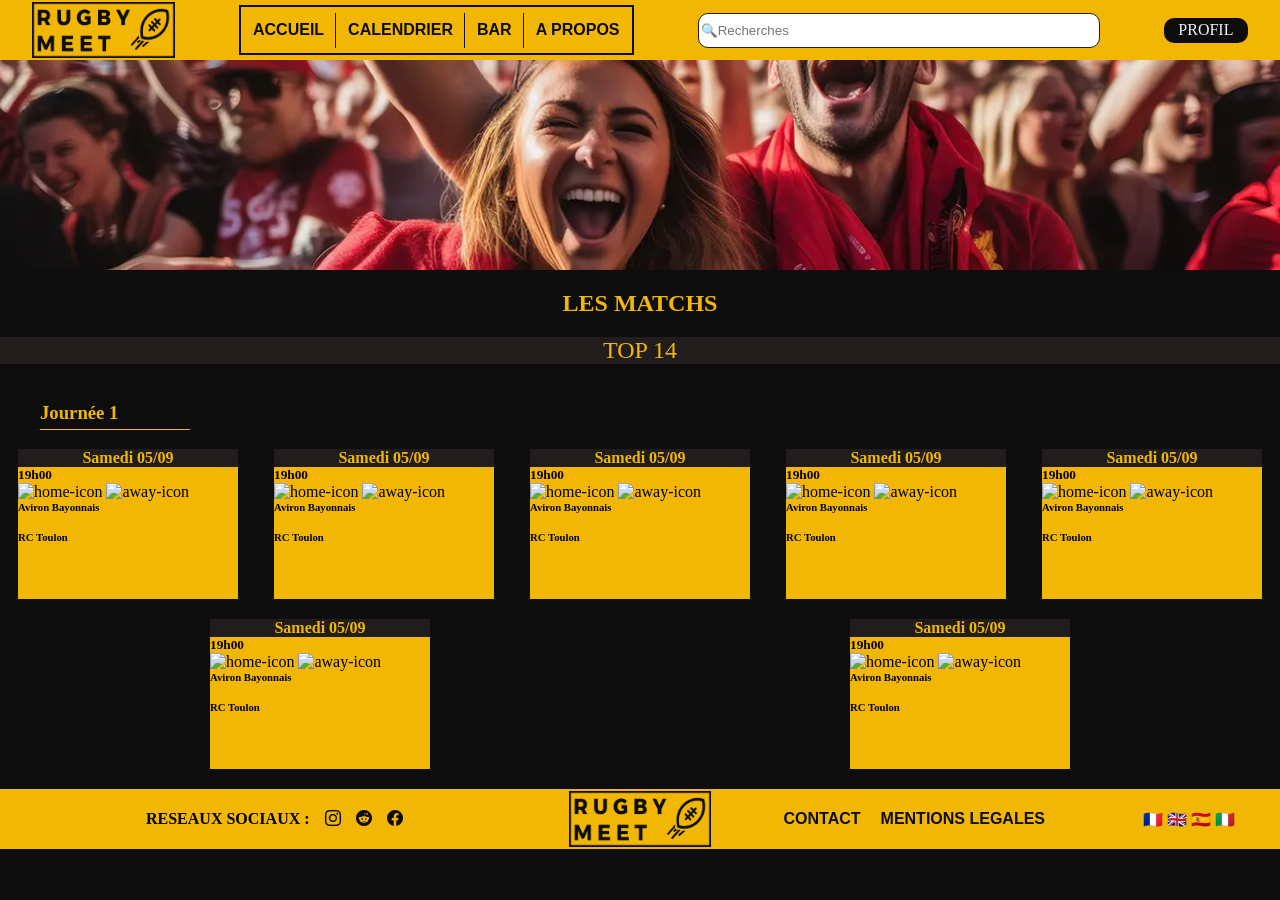
==== Index.html @ dac0a609 "Add main.js + edit css and html" ====
<!DOCTYPE html>
<html lang="fr">
<head>
    <meta charset="UTF-8">
    <meta name="viewport" content="width=device-width, initial-scale=1.0">
    <link rel="stylesheet" href="accueil.css">
    <link rel="stylesheet" href="https://cdn.jsdelivr.net/npm/bootstrap-icons@1.13.1/font/bootstrap-icons.min.css">
    <script src="main.js" defer></script>
    <title>RugbyMeet - Accueil</title>
</head>
<body>
    <header>
        <a href="#" id="logo"><img src="Images/Logo Rugby Meet.png" alt="Logo de RugbyMeet"></a>
        <nav aria-label="Navigation Principale" id="nav1">
            <a href="Index.html">ACCUEIL</a>
            <a href="Calendar.html">CALENDRIER</a>
            <a href="Bar.html">BAR</a>
            <a href="About-us.html">A PROPOS</a>
        </nav>
        <input type="search" id="searchBar" name="q" placeholder="🔍Recherches">
        <button id="profil">PROFIL</button>
    </header>
    
    <main>
        <section id="banner">
            <img src="Images/fan-zone-sport_1.png" alt="Home-banner of Rugby Meet">
        </section>
        <section id="titles">
            <h1>LES MATCHS</h1>
            <div>
                <h2>TOP 14</h2>
            </div>
        </section>
        <h3>Journée 1</h3>
        <section id="matchCards">
            <div class="cards">
                <div class="topCard">
                    <h4>Samedi 05/09</h4>
                </div>
                <div class="bodyCard">
                    <h5>19h00</h5>
                    <div>
                        <img src="" alt="home-icon">
                        <img src="" alt="away-icon">
                    </div>
                    <div>
                        <h6>Aviron Bayonnais</h6>
                        <img src="" alt="">
                    </div>
                    <div>
                        <h6>RC Toulon</h6>
                        <img src="" alt="">
                    </div>
                </div>
            </div>
            <div class="cards">
                <div class="topCard">
                    <h4>Samedi 05/09</h4>
                </div>
                <div class="bodyCard">
                    <h5>19h00</h5>
                    <div>
                        <img src="" alt="home-icon">
                        <img src="" alt="away-icon">
                    </div>
                    <div>
                        <h6>Aviron Bayonnais</h6>
                        <img src="" alt="">
                    </div>
                    <div>
                        <h6>RC Toulon</h6>
                        <img src="" alt="">
                    </div>
                </div>
            </div>
            <div class="cards">
                <div class="topCard">
                    <h4>Samedi 05/09</h4>
                </div>
                <div class="bodyCard">
                    <h5>19h00</h5>
                    <div>
                        <img src="" alt="home-icon">
                        <img src="" alt="away-icon">
                    </div>
                    <div>
                        <h6>Aviron Bayonnais</h6>
                        <img src="" alt="">
                    </div>
                    <div>
                        <h6>RC Toulon</h6>
                        <img src="" alt="">
                    </div>
                </div>
            </div>
            <div class="cards">
                <div class="topCard">
                    <h4>Samedi 05/09</h4>
                </div>
                <div class="bodyCard">
                    <h5>19h00</h5>
                    <div>
                        <img src="" alt="home-icon">
                        <img src="" alt="away-icon">
                    </div>
                    <div>
                        <h6>Aviron Bayonnais</h6>
                        <img src="" alt="">
                    </div>
                    <div>
                        <h6>RC Toulon</h6>
                        <img src="" alt="">
                    </div>
                </div>
            </div>
            <div class="cards">
                <div class="topCard">
                    <h4>Samedi 05/09</h4>
                </div>
                <div class="bodyCard">
                    <h5>19h00</h5>
                    <div>
                        <img src="" alt="home-icon">
                        <img src="" alt="away-icon">
                    </div>
                    <div>
                        <h6>Aviron Bayonnais</h6>
                        <img src="" alt="">
                    </div>
                    <div>
                        <h6>RC Toulon</h6>
                        <img src="" alt="">
                    </div>
                </div>
            </div>
            <div class="cards">
                <div class="topCard">
                    <h4>Samedi 05/09</h4>
                </div>
                <div class="bodyCard">
                    <h5>19h00</h5>
                    <div>
                        <img src="" alt="home-icon">
                        <img src="" alt="away-icon">
                    </div>
                    <div>
                        <h6>Aviron Bayonnais</h6>
                        <img src="" alt="">
                    </div>
                    <div>
                        <h6>RC Toulon</h6>
                        <img src="" alt="">
                    </div>
                </div>
            </div>
            <div class="cards">
                <div class="topCard">
                    <h4>Samedi 05/09</h4>
                </div>
                <div class="bodyCard">
                    <h5>19h00</h5>
                    <div>
                        <img src="" alt="home-icon">
                        <img src="" alt="away-icon">
                    </div>
                    <div>
                        <h6>Aviron Bayonnais</h6>
                        <img src="" alt="">
                    </div>
                    <div>
                        <h6>RC Toulon</h6>
                        <img src="" alt="">
                    </div>
                </div>
            </div>
        </section>
    </main>
    <footer>
        <div id="RS">
            <h4>RESEAUX SOCIAUX :</h4>
            <a href="#"><i class="bi bi-instagram"></i></a>
            <a href="#"><i class="bi bi-reddit"></i></a>
            <a href="#"><i class="bi bi-facebook"></i></a>
        </div>
        <div id="footer-logo"><img src="Images/Logo Rugby Meet.png" alt="Logo de RugbyMeet"></div>
        <nav aria-label="navigation secondaire" id="nav2">
            <a href="Contact.html">CONTACT</a>
            <a href="Mentions-légales.html">MENTIONS LEGALES</a>
        </nav>
        <div class="lang-flags">🇫🇷 🇬🇧 🇪🇸 🇮🇹</div>
    </footer>
</body>
</html>


<!-- Pour l'API il faut regarder ce site intéressant qui propose un essai gratuit de 30 jours (éventuellement utiliser des fausses adresses pour récupérer une clé tout les 30 jours) url : https://marketplace.sportradar.com/products/652fcdeb8805049528df13b5  -->
---- accueil.css ----
@import url(style.css);

body {
    margin: 0;
    padding: 0;
    background-color: var(--secondary-color-LR-ST);
}

header {
    background-color: var(--primary-color-LR);
    display: flex;
    justify-content: space-around;
    align-items: center;
    height: 60px;
    position: fixed;
    top: 0;
    left: 0;
    z-index: 1000;
    width: 100%;
    a {
        text-decoration: none;
        color: var(--secondary-color-LR-ST);
    }
}

#nav1 {
  display: flex;
  align-items: center;
  justify-content: space-around;
  width: max-content;
  height: 50px;
  border: solid 2px var(--secondary-color-LR-ST);
  box-sizing: border-box;

  a {
    position: relative;
    display: flex;
    align-items: center;
    justify-content: center;
    height: 100%;
    padding: 0 12px; 
    font-family: 'Gontserrat', sans-serif;
    font-weight: bold;
    text-decoration: none;
    color: var(--secondary-color-LR-ST);
    width: max-content;
    transition: color 0.2s ease;

    &:hover {
      color: #f2f2f2;
    }

    /* Le séparateur de 35px */
    &:not(:last-of-type)::after {
      content: "";
      position: absolute;
      right: 0;  
      width: 1px;
      height: 35px;
      background-color: var(--secondary-color-LR-ST);
    }
  }
}

#logo, #footer-logo {
    height: 56px;
    img {
        height: 56px;
    }
}


#profil {
    background-color: var(--secondary-color-LR-ST);
    color: var(--tertiary-color-LR-ST);
    border-radius: 10px;
    width: 84px;
    height: 25px;
    font-size: 1em;
    font-family: Gontserrat;
    border-style: none;
}

#profil:hover {
    background-color: var(--tertiary-color-LR-ST);
    color: var(--secondary-color-LR-ST);
}

#searchBar {
    width: 402px;
    height: 35px;
    border-radius: 10px;
    border: solid 1px var(--secondary-color-LR-ST-contrasted)
}

main {
    display: flex;
    align-items: center;
    flex-direction: column;
}

#banner {
  width: 100%;
  height: 270px;
  overflow: hidden;
  position: relative;

  img {
    width: 100%;
    height: 100%;
    object-fit: cover; /* Conserve le ratio sans déformer l'image */
    object-position: center; /* Ajuste selon la zone importante (ex: center top) */
  }
}

#titles {
    width: 100vw;
    text-align: center;
    color: var(--primary-color-LR);
    font-family: Gontserrat;
    h2 {
        background-color: var(--secondary-color-LR-ST-contrasted);
        font-weight: 500;
    }
}


h3 {
    color: var(--primary-color-LR);
    border-bottom: solid 1px var(--primary-color-LR);
    align-self: start;
    width: 150px;
    margin-left: 40px;
    padding-bottom: 5px;
    font-family: Gontserrat;
}

#matchCards {
    display: flex;
    flex-flow: wrap;
    justify-content: space-around ;
    align-items: center;
}

.cards {
    width: 220px;
    height: 150px;
    background-color: var(--primary-color-LR);
    margin-bottom: 20px;
    display: flex;
    flex-flow: column;
}

h4, h5, h6 {
    margin: 0;
    font-family: Gontserrat;
}

.topCard {
    background-color: var(--secondary-color-LR-ST-contrasted);
    text-align: center;
    color: var(--primary-color-LR);
    font-weight: lighter;
}

footer {
    background-color: var(--primary-color-LR);
    height: 60px;
    display: grid;
    grid-template-columns: 3fr 1fr 2fr 1fr;
    align-items: center;
    justify-items: center;
}

#RS {
    display: flex;
    gap: 15px;
    a {
        color: var(--secondary-color-LR-ST);
    }
}

#footer-logo {
    justify-self: center;
}

#lang-flags {
    display: flex;
    gap: 15px;
}

#nav2 {
    display: flex;
    text-align: center;
    align-items: center;
}

#nav2 a {
    text-decoration: none;
    color: var(--secondary-color-LR-ST);
    font-family: 'Gontserrat', sans-serif;
    font-weight: 600;
    transition: color 0.2s ease;
    margin-inline: 10px;
    &:hover {
      color: #f2f2f2;
    }
}

@media (max-width: 768px) {
  #banner {
    height: 200px;
  }
  #nav1, #profil {
    display: none;
  }
}
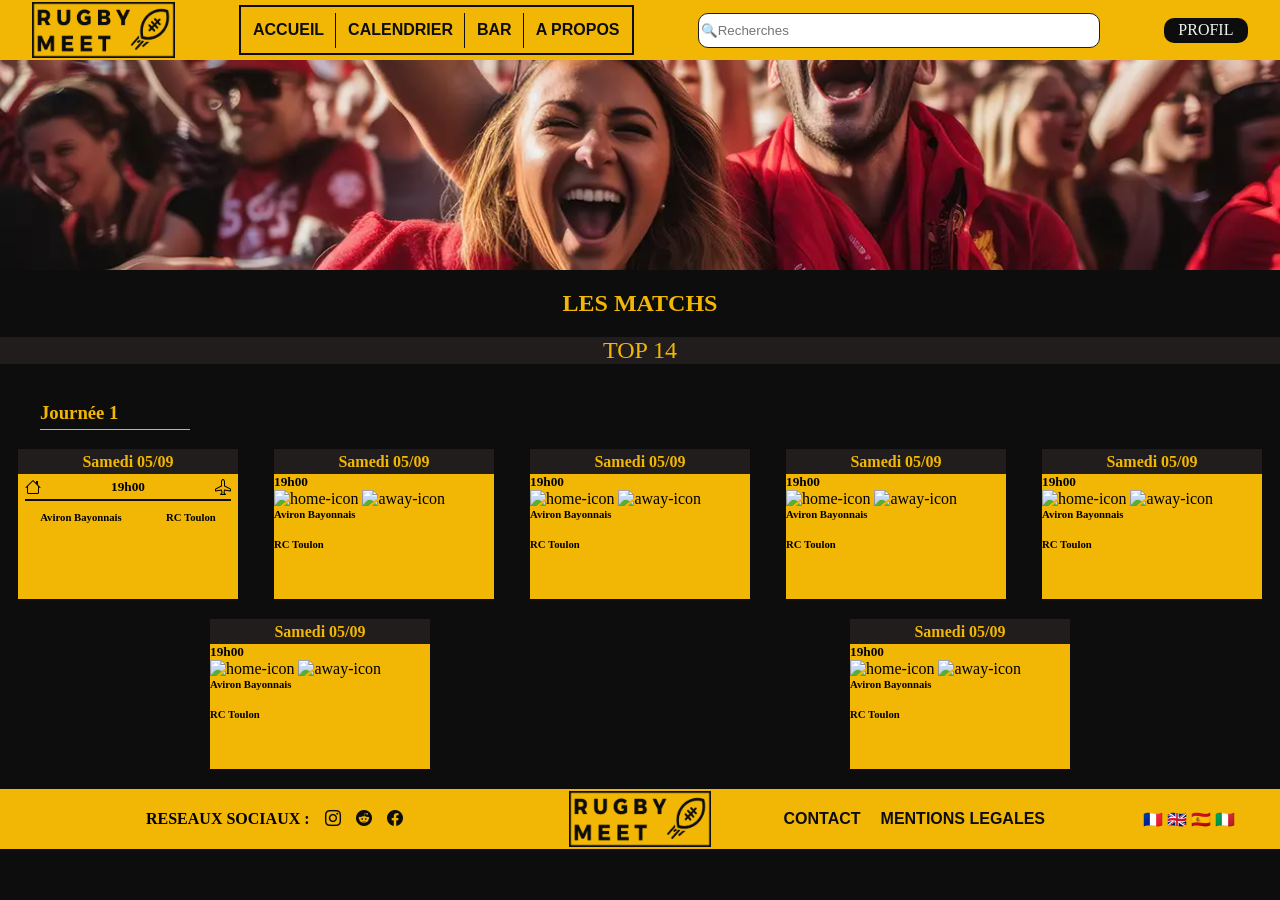
==== commit 63aa556f: "edit CSS and HTML for cards" ====
--- a/Index.html
+++ b/Index.html
@@ -38,18 +38,20 @@
                     <h4>Samedi 05/09</h4>
                 </div>
                 <div class="bodyCard">
-                    <h5>19h00</h5>
-                    <div>
-                        <img src="" alt="home-icon">
-                        <img src="" alt="away-icon">
+                    <div class="home-date-away">
+                        <i class="bi bi-house"></i>
+                        <h5>19h00</h5>
+                        <i class="bi bi-airplane"></i>
                     </div>
-                    <div>
-                        <h6>Aviron Bayonnais</h6>
-                        <img src="" alt="">
-                    </div>
-                    <div>
-                        <h6>RC Toulon</h6>
-                        <img src="" alt="">
+                    <div class="match-teams">
+                        <div class="home-team">
+                            <h6>Aviron Bayonnais</h6>
+                            <img src="" alt="">
+                        </div>
+                        <div class="away-team">
+                            <h6>RC Toulon</h6>
+                            <img src="" alt="">
+                        </div>
                     </div>
                 </div>
             </div>
--- a/accueil.css
+++ b/accueil.css
@@ -157,10 +157,33 @@
 }
 
 .topCard {
+    display: flex;
     background-color: var(--secondary-color-LR-ST-contrasted);
-    text-align: center;
     color: var(--primary-color-LR);
     font-weight: lighter;
+    height: 25px;
+    justify-content: center;
+    align-items: center;
+}
+
+.home-date-away {
+    display: flex;
+    justify-content: space-between;
+    margin-inline: 7px;
+    margin-top: 5px;
+    padding-bottom: 2px;
+    border-bottom: 2px solid var(--secondary-color-LR-ST);
+}
+
+.match-teams {
+    display: flex;
+    justify-content: space-around;
+    margin-top: 10px;
+}
+
+.home-team, .away-team {
+    display: flex;
+    flex-flow: column;
 }
 
 footer {
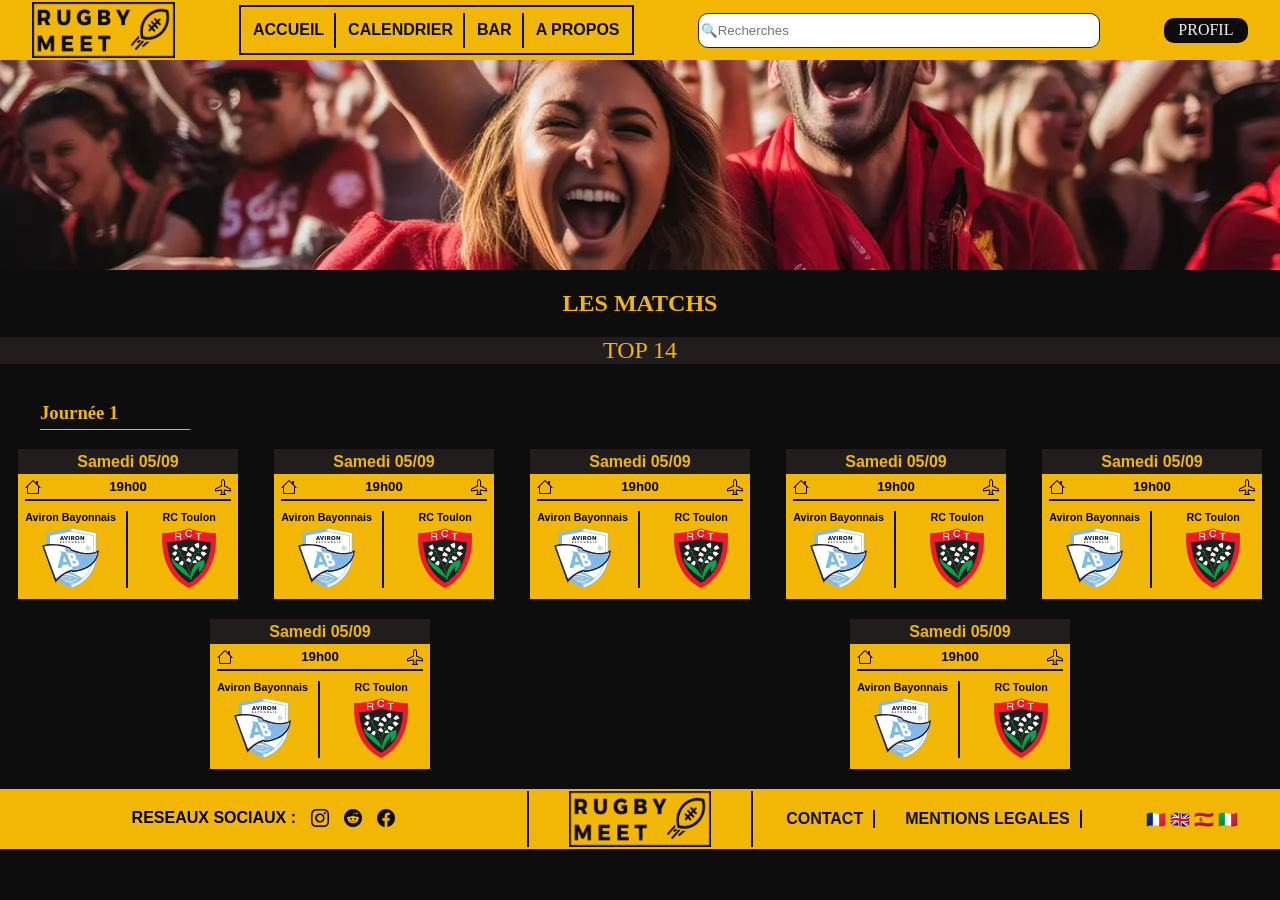
==== commit 34bf3535: "edit css and html" ====
--- a/Index.html
+++ b/Index.html
@@ -46,132 +46,144 @@
                     <div class="match-teams">
                         <div class="home-team">
                             <h6>Aviron Bayonnais</h6>
-                            <img src="" alt="">
-                        </div>
-                        <div class="away-team">
-                            <h6>RC Toulon</h6>
-                            <img src="" alt="">
-                        </div>
-                    </div>
-                </div>
-            </div>
-            <div class="cards">
-                <div class="topCard">
-                    <h4>Samedi 05/09</h4>
-                </div>
-                <div class="bodyCard">
-                    <h5>19h00</h5>
-                    <div>
-                        <img src="" alt="home-icon">
-                        <img src="" alt="away-icon">
-                    </div>
-                    <div>
-                        <h6>Aviron Bayonnais</h6>
-                        <img src="" alt="">
-                    </div>
-                    <div>
-                        <h6>RC Toulon</h6>
-                        <img src="" alt="">
-                    </div>
-                </div>
-            </div>
-            <div class="cards">
-                <div class="topCard">
-                    <h4>Samedi 05/09</h4>
-                </div>
-                <div class="bodyCard">
-                    <h5>19h00</h5>
-                    <div>
-                        <img src="" alt="home-icon">
-                        <img src="" alt="away-icon">
-                    </div>
-                    <div>
-                        <h6>Aviron Bayonnais</h6>
-                        <img src="" alt="">
-                    </div>
-                    <div>
-                        <h6>RC Toulon</h6>
-                        <img src="" alt="">
-                    </div>
-                </div>
-            </div>
-            <div class="cards">
-                <div class="topCard">
-                    <h4>Samedi 05/09</h4>
-                </div>
-                <div class="bodyCard">
-                    <h5>19h00</h5>
-                    <div>
-                        <img src="" alt="home-icon">
-                        <img src="" alt="away-icon">
-                    </div>
-                    <div>
-                        <h6>Aviron Bayonnais</h6>
-                        <img src="" alt="">
-                    </div>
-                    <div>
-                        <h6>RC Toulon</h6>
-                        <img src="" alt="">
-                    </div>
-                </div>
-            </div>
-            <div class="cards">
-                <div class="topCard">
-                    <h4>Samedi 05/09</h4>
-                </div>
-                <div class="bodyCard">
-                    <h5>19h00</h5>
-                    <div>
-                        <img src="" alt="home-icon">
-                        <img src="" alt="away-icon">
-                    </div>
-                    <div>
-                        <h6>Aviron Bayonnais</h6>
-                        <img src="" alt="">
-                    </div>
-                    <div>
-                        <h6>RC Toulon</h6>
-                        <img src="" alt="">
-                    </div>
-                </div>
-            </div>
-            <div class="cards">
-                <div class="topCard">
-                    <h4>Samedi 05/09</h4>
-                </div>
-                <div class="bodyCard">
-                    <h5>19h00</h5>
-                    <div>
-                        <img src="" alt="home-icon">
-                        <img src="" alt="away-icon">
-                    </div>
-                    <div>
-                        <h6>Aviron Bayonnais</h6>
-                        <img src="" alt="">
-                    </div>
-                    <div>
-                        <h6>RC Toulon</h6>
-                        <img src="" alt="">
-                    </div>
-                </div>
-            </div>
-            <div class="cards">
-                <div class="topCard">
-                    <h4>Samedi 05/09</h4>
-                </div>
-                <div class="bodyCard">
-                    <h5>19h00</h5>
-                    <div>
-                        <img src="" alt="home-icon">
-                        <img src="" alt="away-icon">
-                    </div>
-                    <div>
-                        <h6>Aviron Bayonnais</h6>
-                        <img src="" alt="">
-                    </div>
-                    <div>
-                        <h6>RC Toulon</h6>
-                        <img src="" alt="">
+                            <img src="Images/Logos/Logo_Aviron_Bayonnais_Rugby_-_2022.svg" alt="logo aviron bayonnais" height="60px">
+                        </div>
+                        <div class="away-team">
+                            <h6>RC Toulon</h6>
+                            <img src="Images/Logos/Logo RCT.png" alt="logo RC Toulon" height="60px">
+                        </div>
+                    </div>
+                </div>
+            </div>
+            <div class="cards">
+                <div class="topCard">
+                    <h4>Samedi 05/09</h4>
+                </div>
+                <div class="bodyCard">
+                    <div class="home-date-away">
+                        <i class="bi bi-house"></i>
+                        <h5>19h00</h5>
+                        <i class="bi bi-airplane"></i>
+                    </div>
+                    <div class="match-teams">
+                        <div class="home-team">
+                            <h6>Aviron Bayonnais</h6>
+                            <img src="Images/Logos/Logo_Aviron_Bayonnais_Rugby_-_2022.svg" alt="logo aviron bayonnais" height="60px">
+                        </div>
+                        <div class="away-team">
+                            <h6>RC Toulon</h6>
+                            <img src="Images/Logos/Logo RCT.png" alt="logo RC Toulon" height="60px">
+                        </div>
+                    </div>
+                </div>
+            </div>
+            <div class="cards">
+                <div class="topCard">
+                    <h4>Samedi 05/09</h4>
+                </div>
+                <div class="bodyCard">
+                    <div class="home-date-away">
+                        <i class="bi bi-house"></i>
+                        <h5>19h00</h5>
+                        <i class="bi bi-airplane"></i>
+                    </div>
+                    <div class="match-teams">
+                        <div class="home-team">
+                            <h6>Aviron Bayonnais</h6>
+                            <img src="Images/Logos/Logo_Aviron_Bayonnais_Rugby_-_2022.svg" alt="logo aviron bayonnais" height="60px">
+                        </div>
+                        <div class="away-team">
+                            <h6>RC Toulon</h6>
+                            <img src="Images/Logos/Logo RCT.png" alt="logo RC Toulon" height="60px">
+                        </div>
+                    </div>
+                </div>
+            </div>
+            <div class="cards">
+                <div class="topCard">
+                    <h4>Samedi 05/09</h4>
+                </div>
+                <div class="bodyCard">
+                    <div class="home-date-away">
+                        <i class="bi bi-house"></i>
+                        <h5>19h00</h5>
+                        <i class="bi bi-airplane"></i>
+                    </div>
+                    <div class="match-teams">
+                        <div class="home-team">
+                            <h6>Aviron Bayonnais</h6>
+                            <img src="Images/Logos/Logo_Aviron_Bayonnais_Rugby_-_2022.svg" alt="logo aviron bayonnais" height="60px">
+                        </div>
+                        <div class="away-team">
+                            <h6>RC Toulon</h6>
+                            <img src="Images/Logos/Logo RCT.png" alt="logo RC Toulon" height="60px">
+                        </div>
+                    </div>
+                </div>
+            </div>
+            <div class="cards">
+                <div class="topCard">
+                    <h4>Samedi 05/09</h4>
+                </div>
+                <div class="bodyCard">
+                    <div class="home-date-away">
+                        <i class="bi bi-house"></i>
+                        <h5>19h00</h5>
+                        <i class="bi bi-airplane"></i>
+                    </div>
+                    <div class="match-teams">
+                        <div class="home-team">
+                            <h6>Aviron Bayonnais</h6>
+                            <img src="Images/Logos/Logo_Aviron_Bayonnais_Rugby_-_2022.svg" alt="logo aviron bayonnais" height="60px">
+                        </div>
+                        <div class="away-team">
+                            <h6>RC Toulon</h6>
+                            <img src="Images/Logos/Logo RCT.png" alt="logo RC Toulon" height="60px">
+                        </div>
+                    </div>
+                </div>
+            </div>
+            <div class="cards">
+                <div class="topCard">
+                    <h4>Samedi 05/09</h4>
+                </div>
+                <div class="bodyCard">
+                    <div class="home-date-away">
+                        <i class="bi bi-house"></i>
+                        <h5>19h00</h5>
+                        <i class="bi bi-airplane"></i>
+                    </div>
+                    <div class="match-teams">
+                        <div class="home-team">
+                            <h6>Aviron Bayonnais</h6>
+                            <img src="Images/Logos/Logo_Aviron_Bayonnais_Rugby_-_2022.svg" alt="logo aviron bayonnais" height="60px">
+                        </div>
+                        <div class="away-team">
+                            <h6>RC Toulon</h6>
+                            <img src="Images/Logos/Logo RCT.png" alt="logo RC Toulon" height="60px">
+                        </div>
+                    </div>
+                </div>
+            </div>
+            <div class="cards">
+                <div class="topCard">
+                    <h4>Samedi 05/09</h4>
+                </div>
+                <div class="bodyCard">
+                    <div class="home-date-away">
+                        <i class="bi bi-house"></i>
+                        <h5>19h00</h5>
+                        <i class="bi bi-airplane"></i>
+                    </div>
+                    <div class="match-teams">
+                        <div class="home-team">
+                            <h6>Aviron Bayonnais</h6>
+                            <img src="Images/Logos/Logo_Aviron_Bayonnais_Rugby_-_2022.svg" alt="logo aviron bayonnais" height="60px">
+                        </div>
+                        <div class="away-team">
+                            <h6>RC Toulon</h6>
+                            <img src="Images/Logos/Logo RCT.png" alt="logo RC Toulon" height="60px">
+                        </div>
                     </div>
                 </div>
             </div>
--- a/accueil.css
+++ b/accueil.css
@@ -55,7 +55,7 @@
       content: "";
       position: absolute;
       right: 0;  
-      width: 1px;
+      width: 2px;
       height: 35px;
       background-color: var(--secondary-color-LR-ST);
     }
@@ -153,7 +153,7 @@
 
 h4, h5, h6 {
     margin: 0;
-    font-family: Gontserrat;
+    font-family: 'Gontserrat', sans-serif;
 }
 
 .topCard {
@@ -184,6 +184,17 @@
 .home-team, .away-team {
     display: flex;
     flex-flow: column;
+    justify-content: space-between;
+    padding-inline: 10px;
+}
+
+h6 {
+    margin-bottom: 5px;
+}
+
+.home-team {
+    border-right: solid 2px var(--secondary-color-LR-ST);
+    margin-left: -15px;
 }
 
 footer {
@@ -200,11 +211,14 @@
     gap: 15px;
     a {
         color: var(--secondary-color-LR-ST);
+        font-size: large;
     }
 }
 
 #footer-logo {
     justify-self: center;
+    border-inline: solid 2px var(--secondary-color-LR-ST);
+    padding-inline: 40px;
 }
 
 #lang-flags {
@@ -225,6 +239,8 @@
     font-weight: 600;
     transition: color 0.2s ease;
     margin-inline: 10px;
+    padding-inline: 10px;
+    border-right: 2px solid var(--secondary-color-LR-ST);
     &:hover {
       color: #f2f2f2;
     }
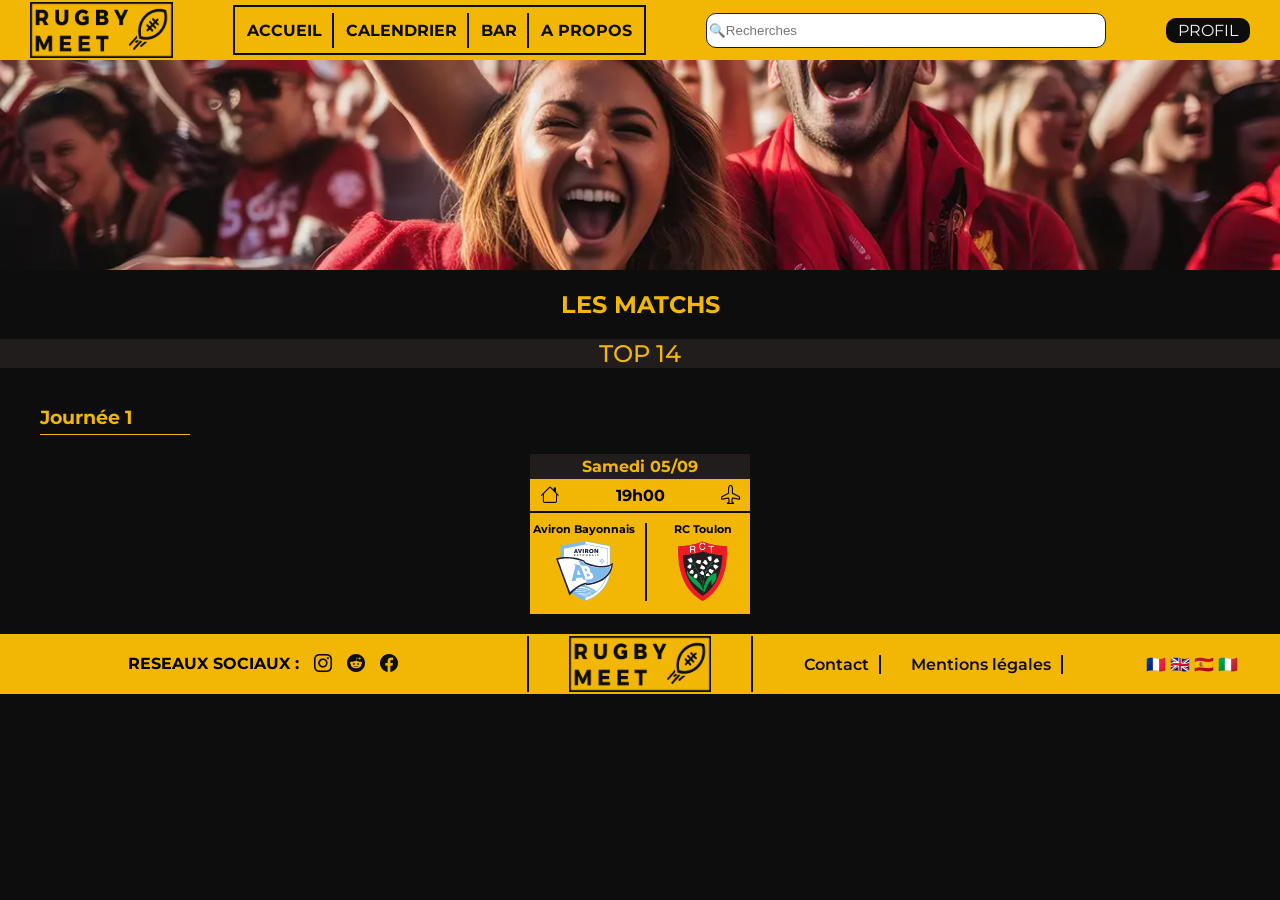
==== commit 0eb1845d: "edit css and html+add a config.js in gitignore" ====
--- a/Index.html
+++ b/Index.html
@@ -5,6 +5,7 @@
     <meta name="viewport" content="width=device-width, initial-scale=1.0">
     <link rel="stylesheet" href="accueil.css">
     <link rel="stylesheet" href="https://cdn.jsdelivr.net/npm/bootstrap-icons@1.13.1/font/bootstrap-icons.min.css">
+    <link href="https://fonts.googleapis.com/css2?family=Montserrat:wght@400;500;700&display=swap" rel="stylesheet">
     <script src="main.js" defer></script>
     <title>RugbyMeet - Accueil</title>
 </head>
@@ -46,147 +47,147 @@
                     <div class="match-teams">
                         <div class="home-team">
                             <h6>Aviron Bayonnais</h6>
-                            <img src="Images/Logos/Logo_Aviron_Bayonnais_Rugby_-_2022.svg" alt="logo aviron bayonnais" height="60px">
-                        </div>
-                        <div class="away-team">
-                            <h6>RC Toulon</h6>
-                            <img src="Images/Logos/Logo RCT.png" alt="logo RC Toulon" height="60px">
-                        </div>
-                    </div>
-                </div>
-            </div>
-            <div class="cards">
-                <div class="topCard">
-                    <h4>Samedi 05/09</h4>
-                </div>
-                <div class="bodyCard">
-                    <div class="home-date-away">
-                        <i class="bi bi-house"></i>
-                        <h5>19h00</h5>
-                        <i class="bi bi-airplane"></i>
-                    </div>
-                    <div class="match-teams">
-                        <div class="home-team">
-                            <h6>Aviron Bayonnais</h6>
-                            <img src="Images/Logos/Logo_Aviron_Bayonnais_Rugby_-_2022.svg" alt="logo aviron bayonnais" height="60px">
-                        </div>
-                        <div class="away-team">
-                            <h6>RC Toulon</h6>
-                            <img src="Images/Logos/Logo RCT.png" alt="logo RC Toulon" height="60px">
-                        </div>
-                    </div>
-                </div>
-            </div>
-            <div class="cards">
-                <div class="topCard">
-                    <h4>Samedi 05/09</h4>
-                </div>
-                <div class="bodyCard">
-                    <div class="home-date-away">
-                        <i class="bi bi-house"></i>
-                        <h5>19h00</h5>
-                        <i class="bi bi-airplane"></i>
-                    </div>
-                    <div class="match-teams">
-                        <div class="home-team">
-                            <h6>Aviron Bayonnais</h6>
-                            <img src="Images/Logos/Logo_Aviron_Bayonnais_Rugby_-_2022.svg" alt="logo aviron bayonnais" height="60px">
-                        </div>
-                        <div class="away-team">
-                            <h6>RC Toulon</h6>
-                            <img src="Images/Logos/Logo RCT.png" alt="logo RC Toulon" height="60px">
-                        </div>
-                    </div>
-                </div>
-            </div>
-            <div class="cards">
-                <div class="topCard">
-                    <h4>Samedi 05/09</h4>
-                </div>
-                <div class="bodyCard">
-                    <div class="home-date-away">
-                        <i class="bi bi-house"></i>
-                        <h5>19h00</h5>
-                        <i class="bi bi-airplane"></i>
-                    </div>
-                    <div class="match-teams">
-                        <div class="home-team">
-                            <h6>Aviron Bayonnais</h6>
-                            <img src="Images/Logos/Logo_Aviron_Bayonnais_Rugby_-_2022.svg" alt="logo aviron bayonnais" height="60px">
-                        </div>
-                        <div class="away-team">
-                            <h6>RC Toulon</h6>
-                            <img src="Images/Logos/Logo RCT.png" alt="logo RC Toulon" height="60px">
-                        </div>
-                    </div>
-                </div>
-            </div>
-            <div class="cards">
-                <div class="topCard">
-                    <h4>Samedi 05/09</h4>
-                </div>
-                <div class="bodyCard">
-                    <div class="home-date-away">
-                        <i class="bi bi-house"></i>
-                        <h5>19h00</h5>
-                        <i class="bi bi-airplane"></i>
-                    </div>
-                    <div class="match-teams">
-                        <div class="home-team">
-                            <h6>Aviron Bayonnais</h6>
-                            <img src="Images/Logos/Logo_Aviron_Bayonnais_Rugby_-_2022.svg" alt="logo aviron bayonnais" height="60px">
-                        </div>
-                        <div class="away-team">
-                            <h6>RC Toulon</h6>
-                            <img src="Images/Logos/Logo RCT.png" alt="logo RC Toulon" height="60px">
-                        </div>
-                    </div>
-                </div>
-            </div>
-            <div class="cards">
-                <div class="topCard">
-                    <h4>Samedi 05/09</h4>
-                </div>
-                <div class="bodyCard">
-                    <div class="home-date-away">
-                        <i class="bi bi-house"></i>
-                        <h5>19h00</h5>
-                        <i class="bi bi-airplane"></i>
-                    </div>
-                    <div class="match-teams">
-                        <div class="home-team">
-                            <h6>Aviron Bayonnais</h6>
-                            <img src="Images/Logos/Logo_Aviron_Bayonnais_Rugby_-_2022.svg" alt="logo aviron bayonnais" height="60px">
-                        </div>
-                        <div class="away-team">
-                            <h6>RC Toulon</h6>
-                            <img src="Images/Logos/Logo RCT.png" alt="logo RC Toulon" height="60px">
-                        </div>
-                    </div>
-                </div>
-            </div>
-            <div class="cards">
-                <div class="topCard">
-                    <h4>Samedi 05/09</h4>
-                </div>
-                <div class="bodyCard">
-                    <div class="home-date-away">
-                        <i class="bi bi-house"></i>
-                        <h5>19h00</h5>
-                        <i class="bi bi-airplane"></i>
-                    </div>
-                    <div class="match-teams">
-                        <div class="home-team">
-                            <h6>Aviron Bayonnais</h6>
-                            <img src="Images/Logos/Logo_Aviron_Bayonnais_Rugby_-_2022.svg" alt="logo aviron bayonnais" height="60px">
-                        </div>
-                        <div class="away-team">
-                            <h6>RC Toulon</h6>
-                            <img src="Images/Logos/Logo RCT.png" alt="logo RC Toulon" height="60px">
-                        </div>
-                    </div>
-                </div>
-            </div>
+                            <img src="Images/Logos/Logo_Aviron_Bayonnais_Rugby_-_2022.svg" alt="logo aviron bayonnais">
+                        </div>
+                        <div class="away-team">
+                            <h6>RC Toulon</h6>
+                            <img src="Images/Logos/Logo RCT.png" alt="logo RC Toulon">
+                        </div>
+                    </div>
+                </div>
+            </div>
+            <!-- <div class="cards">
+                <div class="topCard">
+                    <h4>Samedi 05/09</h4>
+                </div>
+                <div class="bodyCard">
+                    <div class="home-date-away">
+                        <i class="bi bi-house"></i>
+                        <h5>19h00</h5>
+                        <i class="bi bi-airplane"></i>
+                    </div>
+                    <div class="match-teams">
+                        <div class="home-team">
+                            <h6>Aviron Bayonnais</h6>
+                            <img src="Images/Logos/Logo_Aviron_Bayonnais_Rugby_-_2022.svg" alt="logo aviron bayonnais" height="60px">
+                        </div>
+                        <div class="away-team">
+                            <h6>RC Toulon</h6>
+                            <img src="Images/Logos/Logo RCT.png" alt="logo RC Toulon" height="60px">
+                        </div>
+                    </div>
+                </div>
+            </div>
+            <div class="cards">
+                <div class="topCard">
+                    <h4>Samedi 05/09</h4>
+                </div>
+                <div class="bodyCard">
+                    <div class="home-date-away">
+                        <i class="bi bi-house"></i>
+                        <h5>19h00</h5>
+                        <i class="bi bi-airplane"></i>
+                    </div>
+                    <div class="match-teams">
+                        <div class="home-team">
+                            <h6>Aviron Bayonnais</h6>
+                            <img src="Images/Logos/Logo_Aviron_Bayonnais_Rugby_-_2022.svg" alt="logo aviron bayonnais" height="60px">
+                        </div>
+                        <div class="away-team">
+                            <h6>RC Toulon</h6>
+                            <img src="Images/Logos/Logo RCT.png" alt="logo RC Toulon" height="60px">
+                        </div>
+                    </div>
+                </div>
+            </div>
+            <div class="cards">
+                <div class="topCard">
+                    <h4>Samedi 05/09</h4>
+                </div>
+                <div class="bodyCard">
+                    <div class="home-date-away">
+                        <i class="bi bi-house"></i>
+                        <h5>19h00</h5>
+                        <i class="bi bi-airplane"></i>
+                    </div>
+                    <div class="match-teams">
+                        <div class="home-team">
+                            <h6>Aviron Bayonnais</h6>
+                            <img src="Images/Logos/Logo_Aviron_Bayonnais_Rugby_-_2022.svg" alt="logo aviron bayonnais" height="60px">
+                        </div>
+                        <div class="away-team">
+                            <h6>RC Toulon</h6>
+                            <img src="Images/Logos/Logo RCT.png" alt="logo RC Toulon" height="60px">
+                        </div>
+                    </div>
+                </div>
+            </div>
+            <div class="cards">
+                <div class="topCard">
+                    <h4>Samedi 05/09</h4>
+                </div>
+                <div class="bodyCard">
+                    <div class="home-date-away">
+                        <i class="bi bi-house"></i>
+                        <h5>19h00</h5>
+                        <i class="bi bi-airplane"></i>
+                    </div>
+                    <div class="match-teams">
+                        <div class="home-team">
+                            <h6>Aviron Bayonnais</h6>
+                            <img src="Images/Logos/Logo_Aviron_Bayonnais_Rugby_-_2022.svg" alt="logo aviron bayonnais" height="60px">
+                        </div>
+                        <div class="away-team">
+                            <h6>RC Toulon</h6>
+                            <img src="Images/Logos/Logo RCT.png" alt="logo RC Toulon" height="60px">
+                        </div>
+                    </div>
+                </div>
+            </div>
+            <div class="cards">
+                <div class="topCard">
+                    <h4>Samedi 05/09</h4>
+                </div>
+                <div class="bodyCard">
+                    <div class="home-date-away">
+                        <i class="bi bi-house"></i>
+                        <h5>19h00</h5>
+                        <i class="bi bi-airplane"></i>
+                    </div>
+                    <div class="match-teams">
+                        <div class="home-team">
+                            <h6>Aviron Bayonnais</h6>
+                            <img src="Images/Logos/Logo_Aviron_Bayonnais_Rugby_-_2022.svg" alt="logo aviron bayonnais" height="60px">
+                        </div>
+                        <div class="away-team">
+                            <h6>RC Toulon</h6>
+                            <img src="Images/Logos/Logo RCT.png" alt="logo RC Toulon" height="60px">
+                        </div>
+                    </div>
+                </div>
+            </div>
+            <div class="cards">
+                <div class="topCard">
+                    <h4>Samedi 05/09</h4>
+                </div>
+                <div class="bodyCard">
+                    <div class="home-date-away">
+                        <i class="bi bi-house"></i>
+                        <h5>19h00</h5>
+                        <i class="bi bi-airplane"></i>
+                    </div>
+                    <div class="match-teams">
+                        <div class="home-team">
+                            <h6>Aviron Bayonnais</h6>
+                            <img src="Images/Logos/Logo_Aviron_Bayonnais_Rugby_-_2022.svg" alt="logo aviron bayonnais" height="60px">
+                        </div>
+                        <div class="away-team">
+                            <h6>RC Toulon</h6>
+                            <img src="Images/Logos/Logo RCT.png" alt="logo RC Toulon" height="60px">
+                        </div>
+                    </div>
+                </div>
+            </div> -->
         </section>
     </main>
     <footer>
@@ -198,8 +199,8 @@
         </div>
         <div id="footer-logo"><img src="Images/Logo Rugby Meet.png" alt="Logo de RugbyMeet"></div>
         <nav aria-label="navigation secondaire" id="nav2">
-            <a href="Contact.html">CONTACT</a>
-            <a href="Mentions-légales.html">MENTIONS LEGALES</a>
+            <a href="Contact.html">Contact</a>
+            <a href="Mentions-légales.html">Mentions légales</a>
         </nav>
         <div class="lang-flags">🇫🇷 🇬🇧 🇪🇸 🇮🇹</div>
     </footer>
--- a/accueil.css
+++ b/accueil.css
@@ -24,42 +24,42 @@
 }
 
 #nav1 {
-  display: flex;
-  align-items: center;
-  justify-content: space-around;
-  width: max-content;
-  height: 50px;
-  border: solid 2px var(--secondary-color-LR-ST);
-  box-sizing: border-box;
-
-  a {
-    position: relative;
-    display: flex;
-    align-items: center;
-    justify-content: center;
-    height: 100%;
-    padding: 0 12px; 
-    font-family: 'Gontserrat', sans-serif;
-    font-weight: bold;
-    text-decoration: none;
-    color: var(--secondary-color-LR-ST);
+    display: flex;
+    align-items: center;
+    justify-content: space-around;
     width: max-content;
-    transition: color 0.2s ease;
-
-    &:hover {
-      color: #f2f2f2;
-    }
-
-    /* Le séparateur de 35px */
-    &:not(:last-of-type)::after {
-      content: "";
-      position: absolute;
-      right: 0;  
-      width: 2px;
-      height: 35px;
-      background-color: var(--secondary-color-LR-ST);
-    }
-  }
+    height: 50px;
+    border: solid 2px var(--secondary-color-LR-ST);
+    box-sizing: border-box;
+
+    a {
+        position: relative;
+        display: flex;
+        align-items: center;
+        justify-content: center;
+        height: 100%;
+        padding: 0 12px; 
+        font-family: var(--title-font);
+        font-weight: bold;
+        text-decoration: none;
+        color: var(--secondary-color-LR-ST);
+        width: max-content;
+        transition: color 0.2s ease;
+
+        &:hover {
+        color: #f2f2f2;
+        }
+
+        /* Le séparateur de 35px */
+        &:not(:last-of-type)::after {
+        content: "";
+        position: absolute;
+        right: 0;  
+        width: 2px;
+        height: 35px;
+        background-color: var(--secondary-color-LR-ST);
+        }
+    }
 }
 
 #logo, #footer-logo {
@@ -77,7 +77,7 @@
     width: 84px;
     height: 25px;
     font-size: 1em;
-    font-family: Gontserrat;
+    font-family: var(--title-font);
     border-style: none;
 }
 
@@ -87,10 +87,11 @@
 }
 
 #searchBar {
-    width: 402px;
+    width: 100%;
+    max-width: 400px;
     height: 35px;
     border-radius: 10px;
-    border: solid 1px var(--secondary-color-LR-ST-contrasted)
+    border: solid 1px var(--secondary-color-LR-ST-contrasted);
 }
 
 main {
@@ -100,24 +101,24 @@
 }
 
 #banner {
-  width: 100%;
-  height: 270px;
-  overflow: hidden;
-  position: relative;
-
-  img {
     width: 100%;
-    height: 100%;
-    object-fit: cover; /* Conserve le ratio sans déformer l'image */
-    object-position: center; /* Ajuste selon la zone importante (ex: center top) */
-  }
+    height: 270px;
+    overflow: hidden;
+    position: relative;
+
+    img {
+        width: 100%;
+        height: 100%;
+        object-fit: cover; /* Conserve le ratio sans déformer l'image */
+        object-position: center; /* Ajuste selon la zone importante (ex: center top) */
+    }
 }
 
 #titles {
     width: 100vw;
     text-align: center;
     color: var(--primary-color-LR);
-    font-family: Gontserrat;
+    font-family: var(--title-font);
     h2 {
         background-color: var(--secondary-color-LR-ST-contrasted);
         font-weight: 500;
@@ -132,7 +133,7 @@
     width: 150px;
     margin-left: 40px;
     padding-bottom: 5px;
-    font-family: Gontserrat;
+    font-family: var(--title-font);
 }
 
 #matchCards {
@@ -144,16 +145,24 @@
 
 .cards {
     width: 220px;
-    height: 150px;
+    min-height: 160px; /* Hauteur minimale */
     background-color: var(--primary-color-LR);
     margin-bottom: 20px;
     display: flex;
     flex-flow: column;
+}
+
+.cards {
+    width: 220px;
+    background-color: var(--primary-color-LR);
+    margin-bottom: 20px;
+    display: flex;
+    flex-direction: column;
 }
 
 h4, h5, h6 {
     margin: 0;
-    font-family: 'Gontserrat', sans-serif;
+    font-family: var(--title-font);
 }
 
 .topCard {
@@ -169,10 +178,20 @@
 .home-date-away {
     display: flex;
     justify-content: space-between;
-    margin-inline: 7px;
-    margin-top: 5px;
-    padding-bottom: 2px;
+    align-items: center; /* Centre verticalement */
+    padding: 5px 10px; /* Espacement interne */
     border-bottom: 2px solid var(--secondary-color-LR-ST);
+    margin: 0; /* Réinitialise les marges */
+}
+
+.home-date-away i {
+    font-size: 1.2em; /* Taille des icônes */
+    color: var(--secondary-color-LR-ST); /* Couleur des icônes */
+}
+
+.home-date-away h5 {
+    margin: 0; /* Supprime les marges par défaut */
+    font-size: 1em;
 }
 
 .match-teams {
@@ -195,6 +214,13 @@
 .home-team {
     border-right: solid 2px var(--secondary-color-LR-ST);
     margin-left: -15px;
+}
+
+.home-team img, .away-team img {
+    height: 60px; /* ou height: 60px; */
+    width: auto; /* Conserve le ratio */
+    object-fit: contain; /* Évite les déformations */
+    margin-top: auto; /* Alignement vertical */
 }
 
 footer {
@@ -235,7 +261,7 @@
 #nav2 a {
     text-decoration: none;
     color: var(--secondary-color-LR-ST);
-    font-family: 'Gontserrat', sans-serif;
+    font-family: var(--title-font);
     font-weight: 600;
     transition: color 0.2s ease;
     margin-inline: 10px;
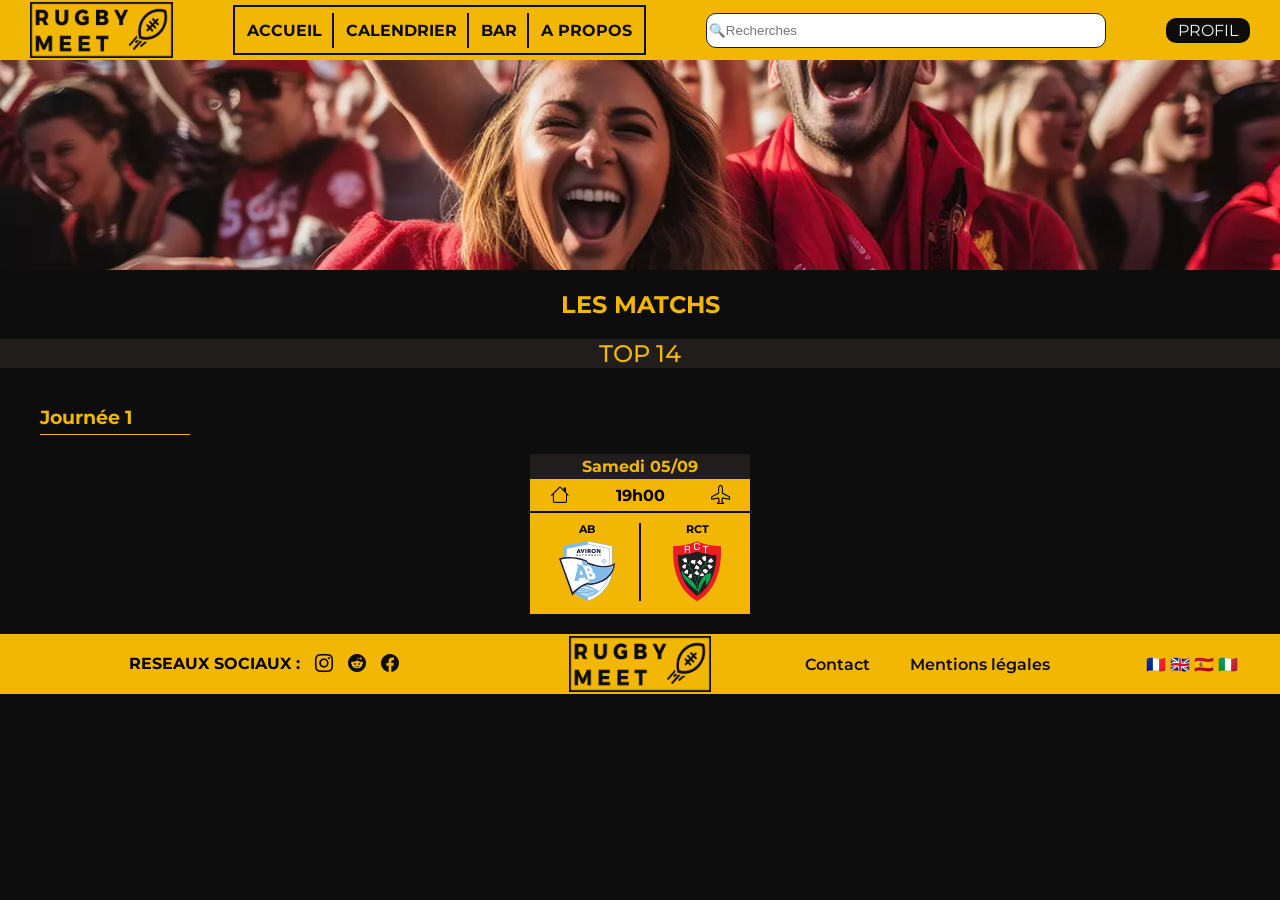
==== commit dfe8e950: "add profil.html and profil.css" ====
--- a/Index.html
+++ b/Index.html
@@ -19,7 +19,7 @@
             <a href="About-us.html">A PROPOS</a>
         </nav>
         <input type="search" id="searchBar" name="q" placeholder="🔍Recherches">
-        <button id="profil">PROFIL</button>
+        <a href="profil.html"><button id="profil">PROFIL</button></a>
     </header>
     
     <main>
@@ -46,148 +46,16 @@
                     </div>
                     <div class="match-teams">
                         <div class="home-team">
-                            <h6>Aviron Bayonnais</h6>
+                            <h6>AB</h6>
                             <img src="Images/Logos/Logo_Aviron_Bayonnais_Rugby_-_2022.svg" alt="logo aviron bayonnais">
                         </div>
                         <div class="away-team">
-                            <h6>RC Toulon</h6>
+                            <h6>RCT</h6>
                             <img src="Images/Logos/Logo RCT.png" alt="logo RC Toulon">
                         </div>
                     </div>
                 </div>
             </div>
-            <!-- <div class="cards">
-                <div class="topCard">
-                    <h4>Samedi 05/09</h4>
-                </div>
-                <div class="bodyCard">
-                    <div class="home-date-away">
-                        <i class="bi bi-house"></i>
-                        <h5>19h00</h5>
-                        <i class="bi bi-airplane"></i>
-                    </div>
-                    <div class="match-teams">
-                        <div class="home-team">
-                            <h6>Aviron Bayonnais</h6>
-                            <img src="Images/Logos/Logo_Aviron_Bayonnais_Rugby_-_2022.svg" alt="logo aviron bayonnais" height="60px">
-                        </div>
-                        <div class="away-team">
-                            <h6>RC Toulon</h6>
-                            <img src="Images/Logos/Logo RCT.png" alt="logo RC Toulon" height="60px">
-                        </div>
-                    </div>
-                </div>
-            </div>
-            <div class="cards">
-                <div class="topCard">
-                    <h4>Samedi 05/09</h4>
-                </div>
-                <div class="bodyCard">
-                    <div class="home-date-away">
-                        <i class="bi bi-house"></i>
-                        <h5>19h00</h5>
-                        <i class="bi bi-airplane"></i>
-                    </div>
-                    <div class="match-teams">
-                        <div class="home-team">
-                            <h6>Aviron Bayonnais</h6>
-                            <img src="Images/Logos/Logo_Aviron_Bayonnais_Rugby_-_2022.svg" alt="logo aviron bayonnais" height="60px">
-                        </div>
-                        <div class="away-team">
-                            <h6>RC Toulon</h6>
-                            <img src="Images/Logos/Logo RCT.png" alt="logo RC Toulon" height="60px">
-                        </div>
-                    </div>
-                </div>
-            </div>
-            <div class="cards">
-                <div class="topCard">
-                    <h4>Samedi 05/09</h4>
-                </div>
-                <div class="bodyCard">
-                    <div class="home-date-away">
-                        <i class="bi bi-house"></i>
-                        <h5>19h00</h5>
-                        <i class="bi bi-airplane"></i>
-                    </div>
-                    <div class="match-teams">
-                        <div class="home-team">
-                            <h6>Aviron Bayonnais</h6>
-                            <img src="Images/Logos/Logo_Aviron_Bayonnais_Rugby_-_2022.svg" alt="logo aviron bayonnais" height="60px">
-                        </div>
-                        <div class="away-team">
-                            <h6>RC Toulon</h6>
-                            <img src="Images/Logos/Logo RCT.png" alt="logo RC Toulon" height="60px">
-                        </div>
-                    </div>
-                </div>
-            </div>
-            <div class="cards">
-                <div class="topCard">
-                    <h4>Samedi 05/09</h4>
-                </div>
-                <div class="bodyCard">
-                    <div class="home-date-away">
-                        <i class="bi bi-house"></i>
-                        <h5>19h00</h5>
-                        <i class="bi bi-airplane"></i>
-                    </div>
-                    <div class="match-teams">
-                        <div class="home-team">
-                            <h6>Aviron Bayonnais</h6>
-                            <img src="Images/Logos/Logo_Aviron_Bayonnais_Rugby_-_2022.svg" alt="logo aviron bayonnais" height="60px">
-                        </div>
-                        <div class="away-team">
-                            <h6>RC Toulon</h6>
-                            <img src="Images/Logos/Logo RCT.png" alt="logo RC Toulon" height="60px">
-                        </div>
-                    </div>
-                </div>
-            </div>
-            <div class="cards">
-                <div class="topCard">
-                    <h4>Samedi 05/09</h4>
-                </div>
-                <div class="bodyCard">
-                    <div class="home-date-away">
-                        <i class="bi bi-house"></i>
-                        <h5>19h00</h5>
-                        <i class="bi bi-airplane"></i>
-                    </div>
-                    <div class="match-teams">
-                        <div class="home-team">
-                            <h6>Aviron Bayonnais</h6>
-                            <img src="Images/Logos/Logo_Aviron_Bayonnais_Rugby_-_2022.svg" alt="logo aviron bayonnais" height="60px">
-                        </div>
-                        <div class="away-team">
-                            <h6>RC Toulon</h6>
-                            <img src="Images/Logos/Logo RCT.png" alt="logo RC Toulon" height="60px">
-                        </div>
-                    </div>
-                </div>
-            </div>
-            <div class="cards">
-                <div class="topCard">
-                    <h4>Samedi 05/09</h4>
-                </div>
-                <div class="bodyCard">
-                    <div class="home-date-away">
-                        <i class="bi bi-house"></i>
-                        <h5>19h00</h5>
-                        <i class="bi bi-airplane"></i>
-                    </div>
-                    <div class="match-teams">
-                        <div class="home-team">
-                            <h6>Aviron Bayonnais</h6>
-                            <img src="Images/Logos/Logo_Aviron_Bayonnais_Rugby_-_2022.svg" alt="logo aviron bayonnais" height="60px">
-                        </div>
-                        <div class="away-team">
-                            <h6>RC Toulon</h6>
-                            <img src="Images/Logos/Logo RCT.png" alt="logo RC Toulon" height="60px">
-                        </div>
-                    </div>
-                </div>
-            </div> -->
         </section>
     </main>
     <footer>
--- a/accueil.css
+++ b/accueil.css
@@ -152,14 +152,6 @@
     flex-flow: column;
 }
 
-.cards {
-    width: 220px;
-    background-color: var(--primary-color-LR);
-    margin-bottom: 20px;
-    display: flex;
-    flex-direction: column;
-}
-
 h4, h5, h6 {
     margin: 0;
     font-family: var(--title-font);
@@ -178,10 +170,9 @@
 .home-date-away {
     display: flex;
     justify-content: space-between;
-    align-items: center; /* Centre verticalement */
-    padding: 5px 10px; /* Espacement interne */
+    align-items: center;
+    padding: 5px 20px; /* Augmente le padding horizontal */
     border-bottom: 2px solid var(--secondary-color-LR-ST);
-    margin: 0; /* Réinitialise les marges */
 }
 
 .home-date-away i {
@@ -197,30 +188,43 @@
 .match-teams {
     display: flex;
     justify-content: space-around;
+    position: relative;
     margin-top: 10px;
 }
 
+.match-teams::before {
+    content: "";
+    position: absolute;
+    left: 50%;
+    top: 0;
+    bottom: 0;
+    width: 2px;
+    background: var(--secondary-color-LR-ST);
+    transform: translateX(-50%);
+}
+
 .home-team, .away-team {
     display: flex;
-    flex-flow: column;
-    justify-content: space-between;
-    padding-inline: 10px;
+    flex-direction: column;
+    align-items: center;
+    padding: 0;
+    margin: 0;
+}
+
+.home-team {
+  border-right: none; /* Supprime l'ancienne bordure */
+  margin-left: 0;
 }
 
 h6 {
     margin-bottom: 5px;
 }
 
-.home-team {
-    border-right: solid 2px var(--secondary-color-LR-ST);
-    margin-left: -15px;
-}
-
 .home-team img, .away-team img {
-    height: 60px; /* ou height: 60px; */
-    width: auto; /* Conserve le ratio */
-    object-fit: contain; /* Évite les déformations */
-    margin-top: auto; /* Alignement vertical */
+    height: 60px;
+    width: auto; 
+    object-fit: contain; 
+    margin: auto;
 }
 
 footer {
@@ -243,7 +247,6 @@
 
 #footer-logo {
     justify-self: center;
-    border-inline: solid 2px var(--secondary-color-LR-ST);
     padding-inline: 40px;
 }
 
@@ -266,7 +269,6 @@
     transition: color 0.2s ease;
     margin-inline: 10px;
     padding-inline: 10px;
-    border-right: 2px solid var(--secondary-color-LR-ST);
     &:hover {
       color: #f2f2f2;
     }
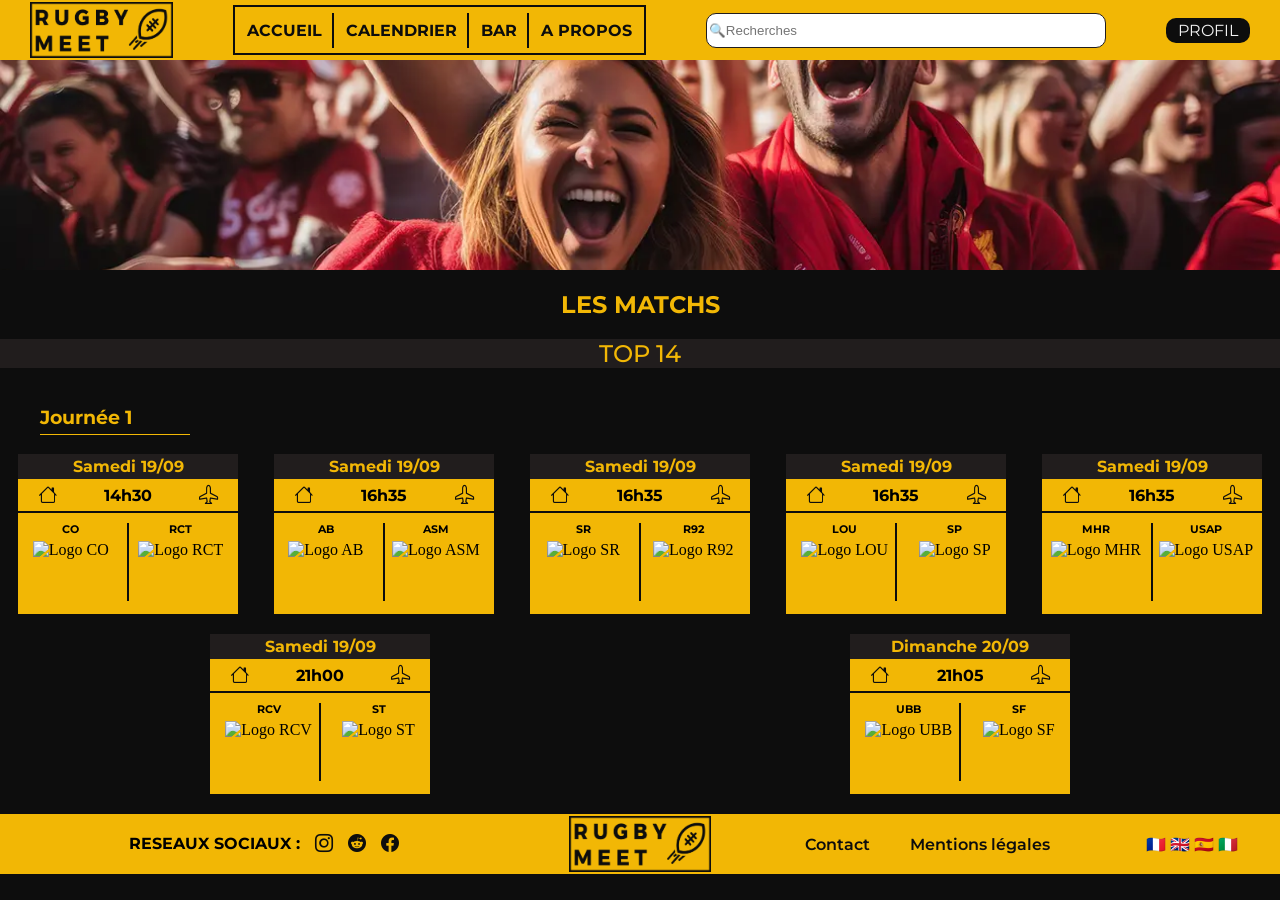
==== commit 88f47bb1: "edit img fillesname and main.js" ====
--- a/Index.html
+++ b/Index.html
@@ -74,6 +74,3 @@
     </footer>
 </body>
 </html>
-
-
-<!-- Pour l'API il faut regarder ce site intéressant qui propose un essai gratuit de 30 jours (éventuellement utiliser des fausses adresses pour récupérer une clé tout les 30 jours) url : https://marketplace.sportradar.com/products/652fcdeb8805049528df13b5  -->
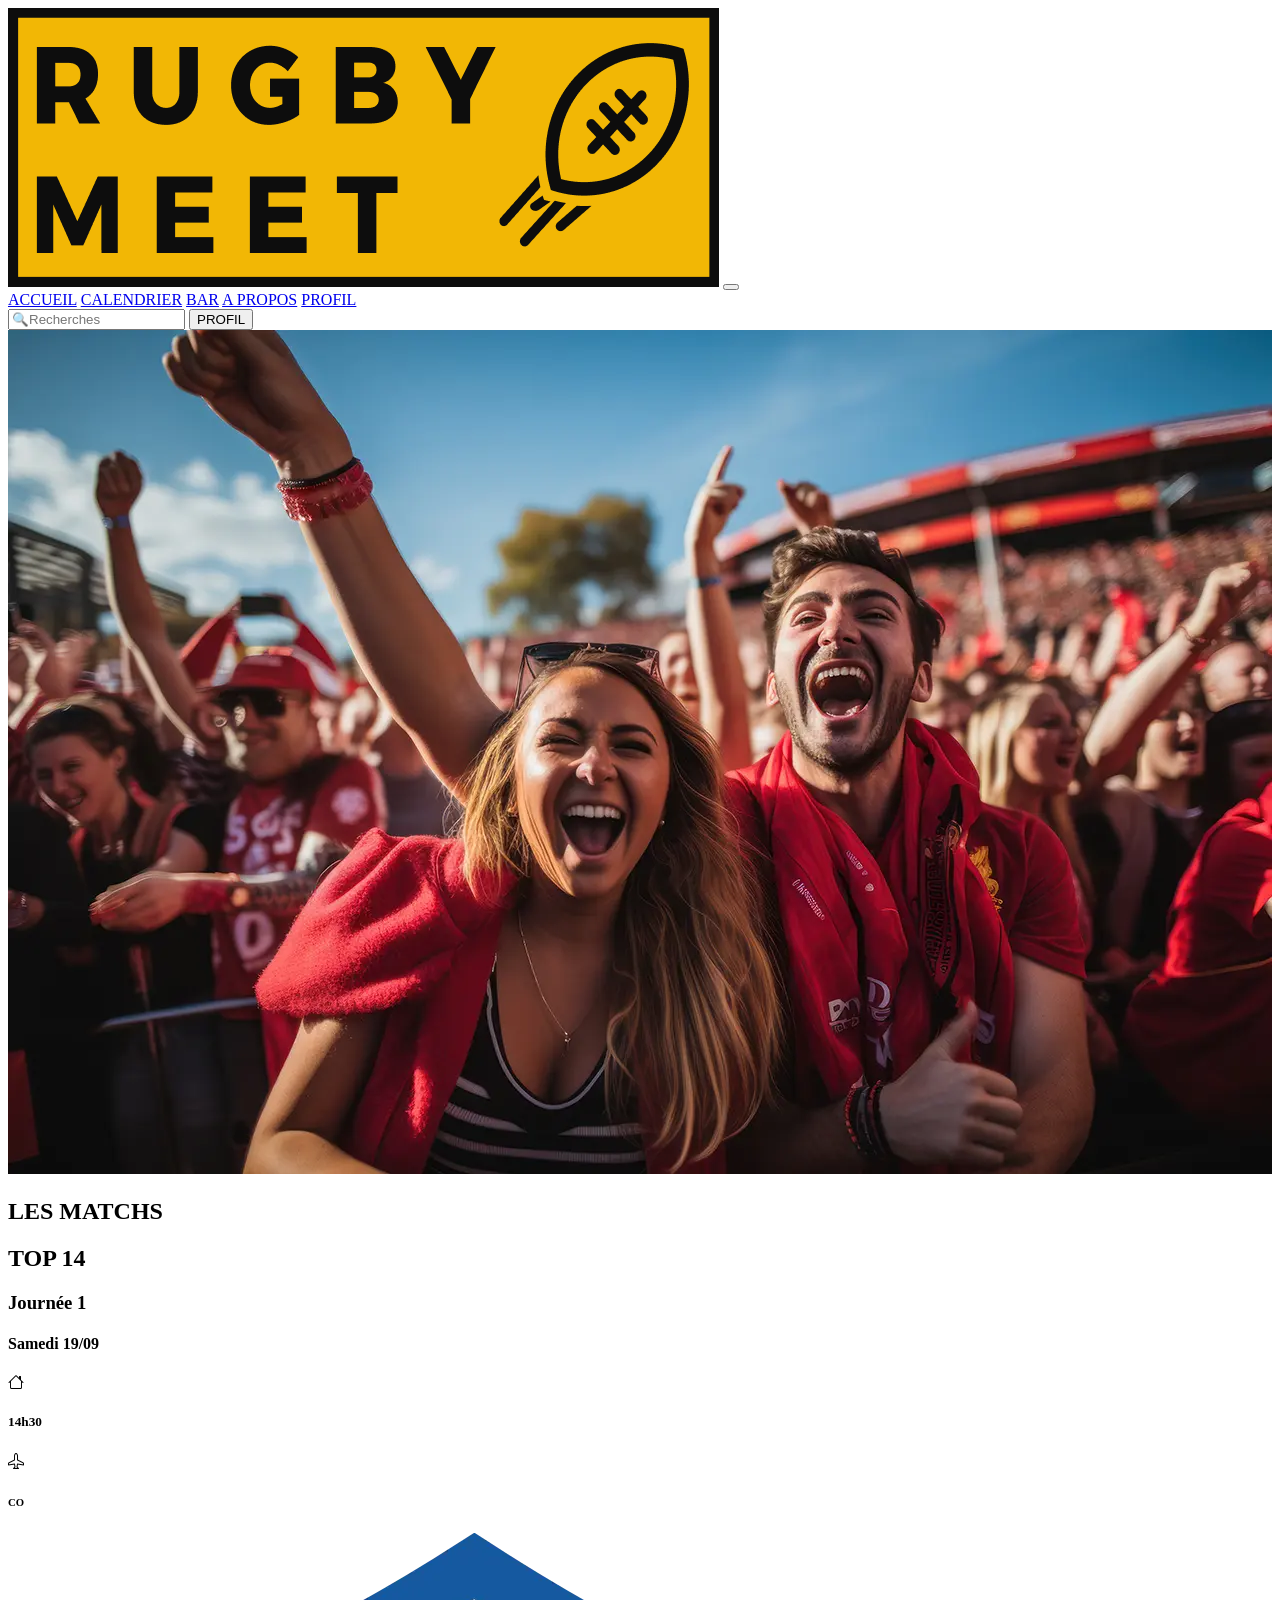
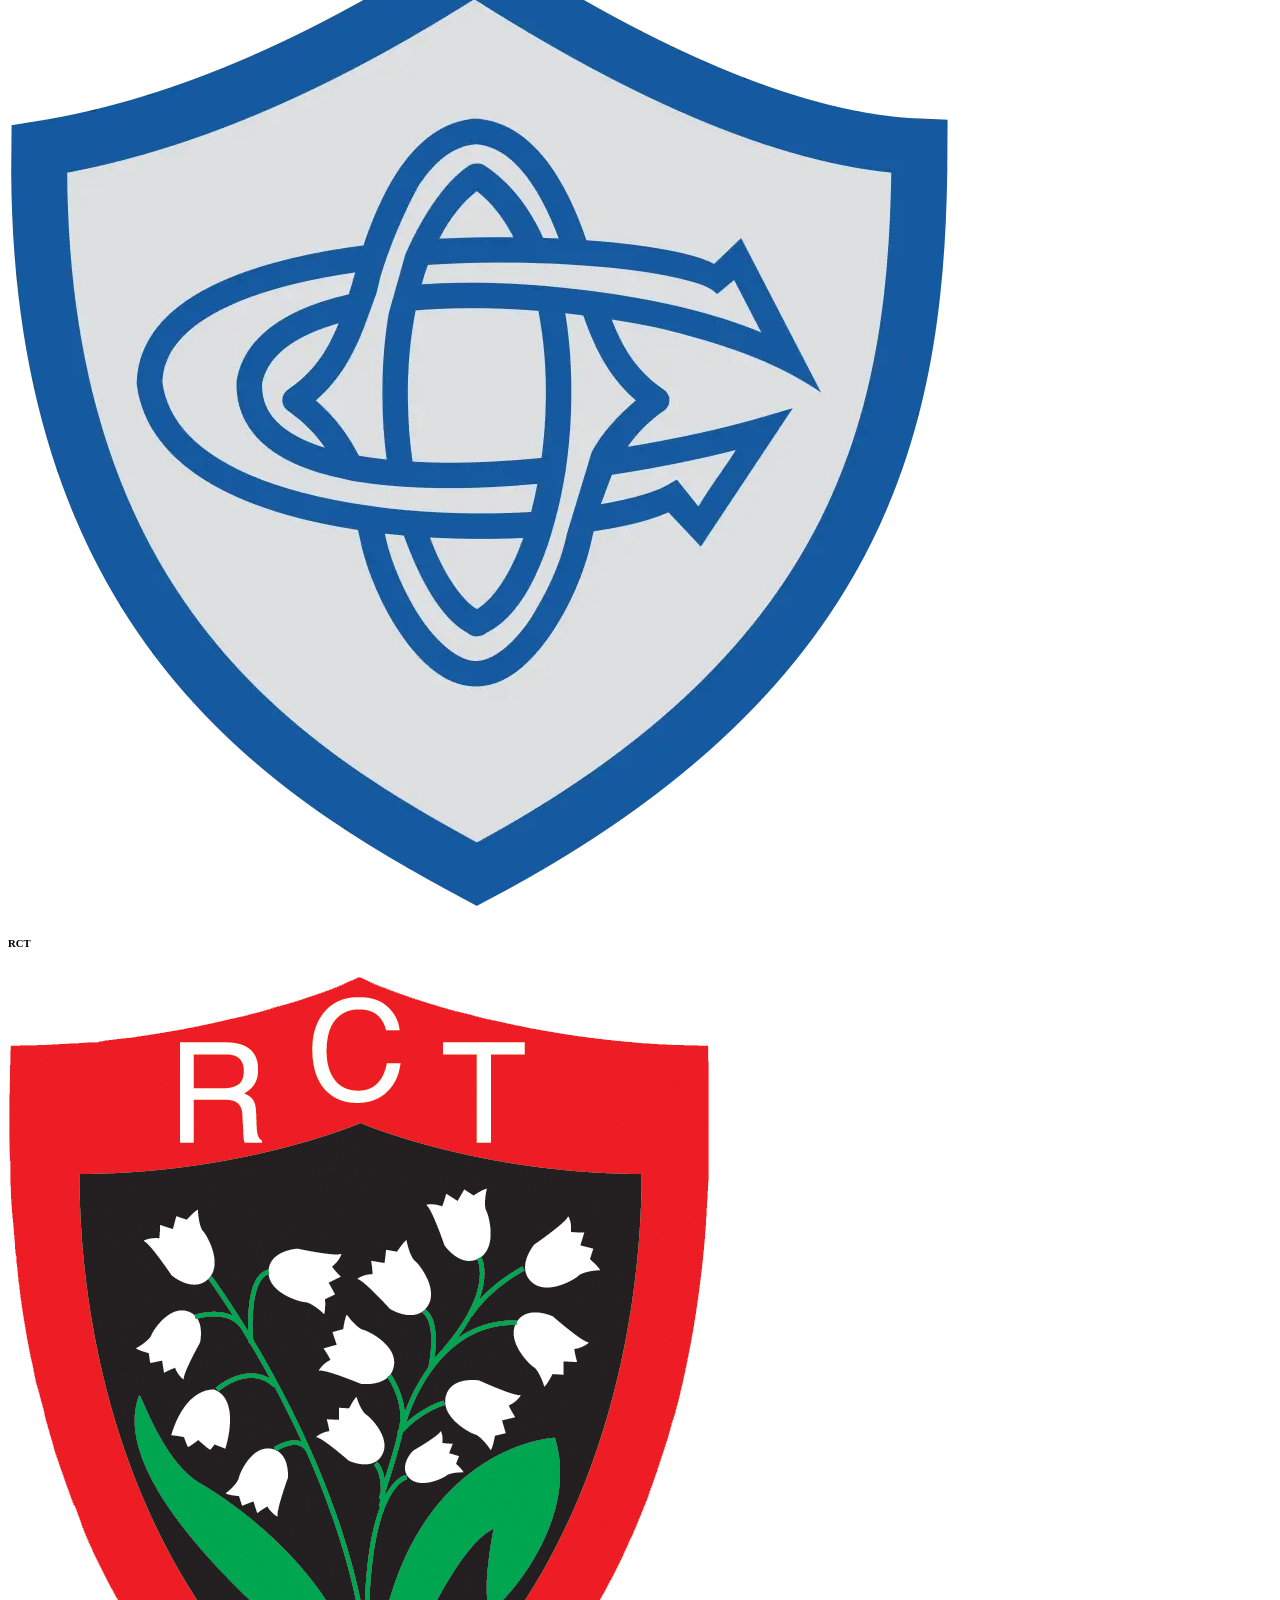
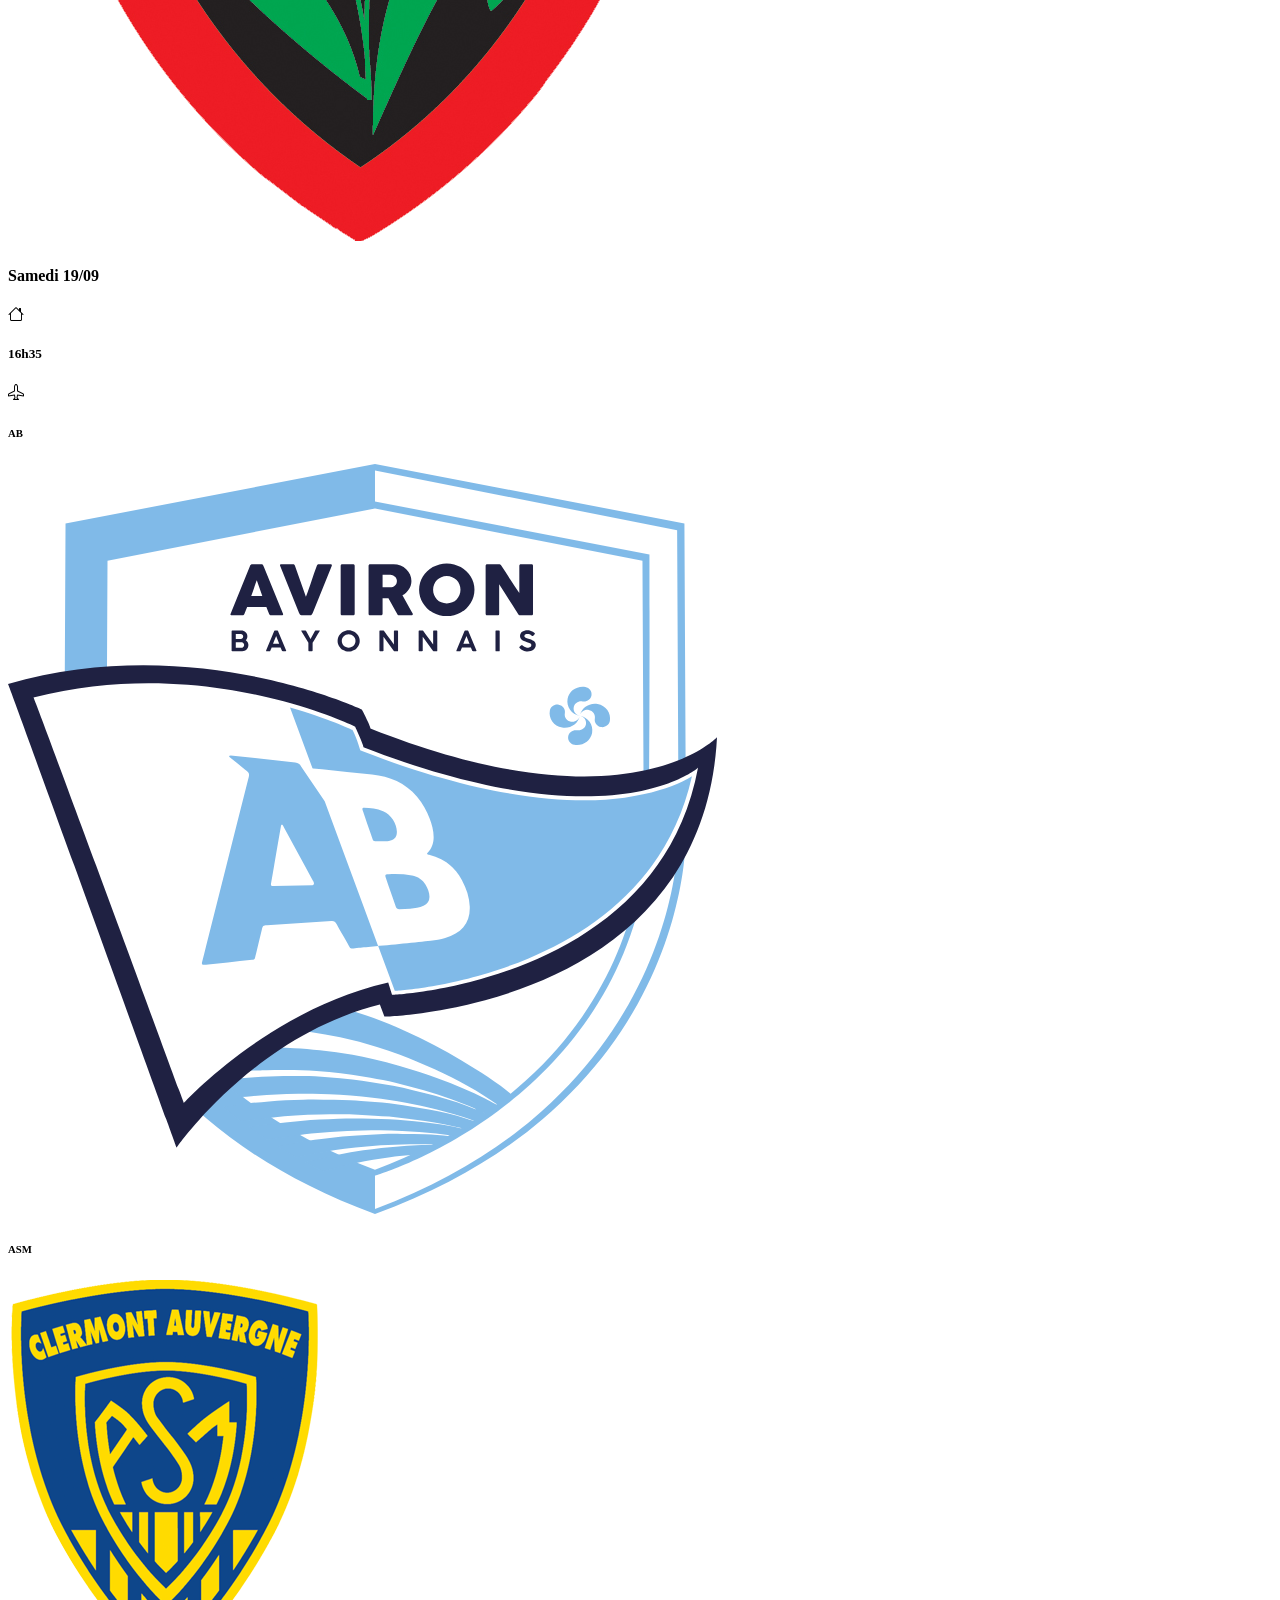
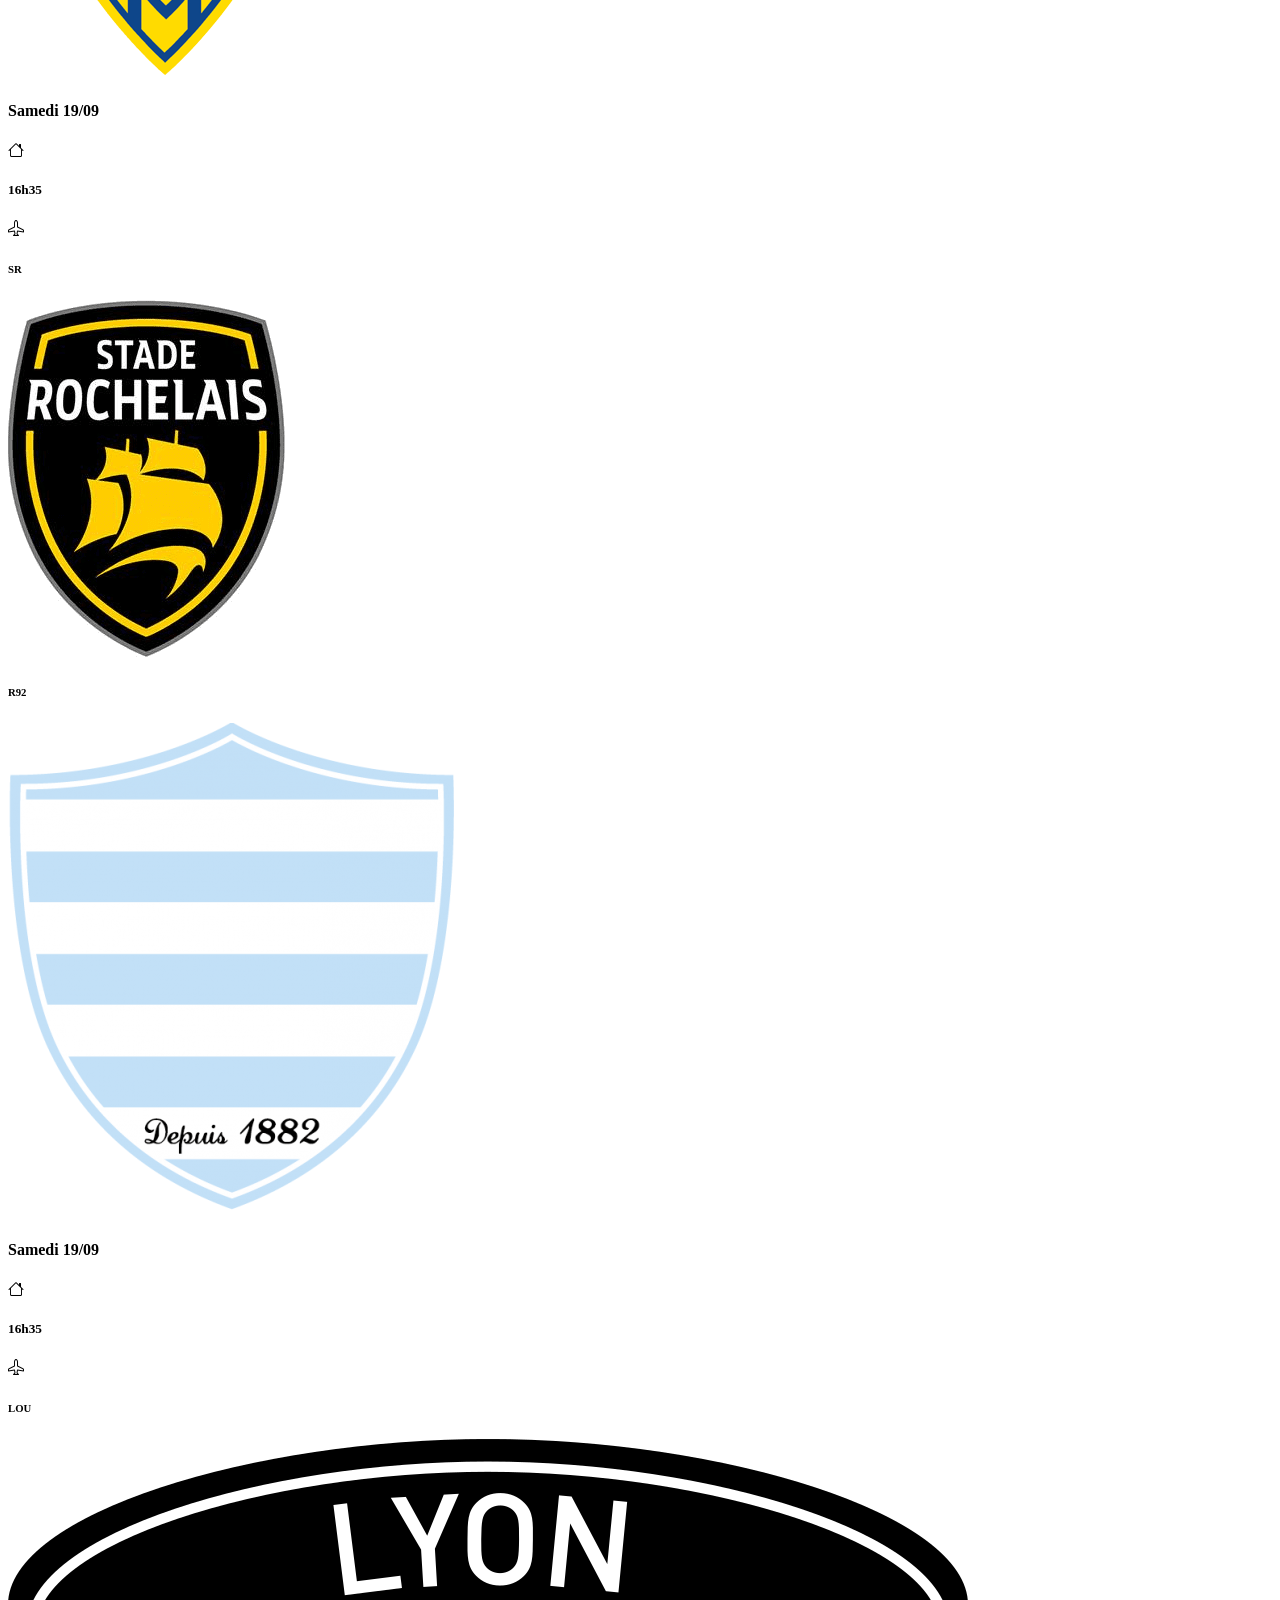
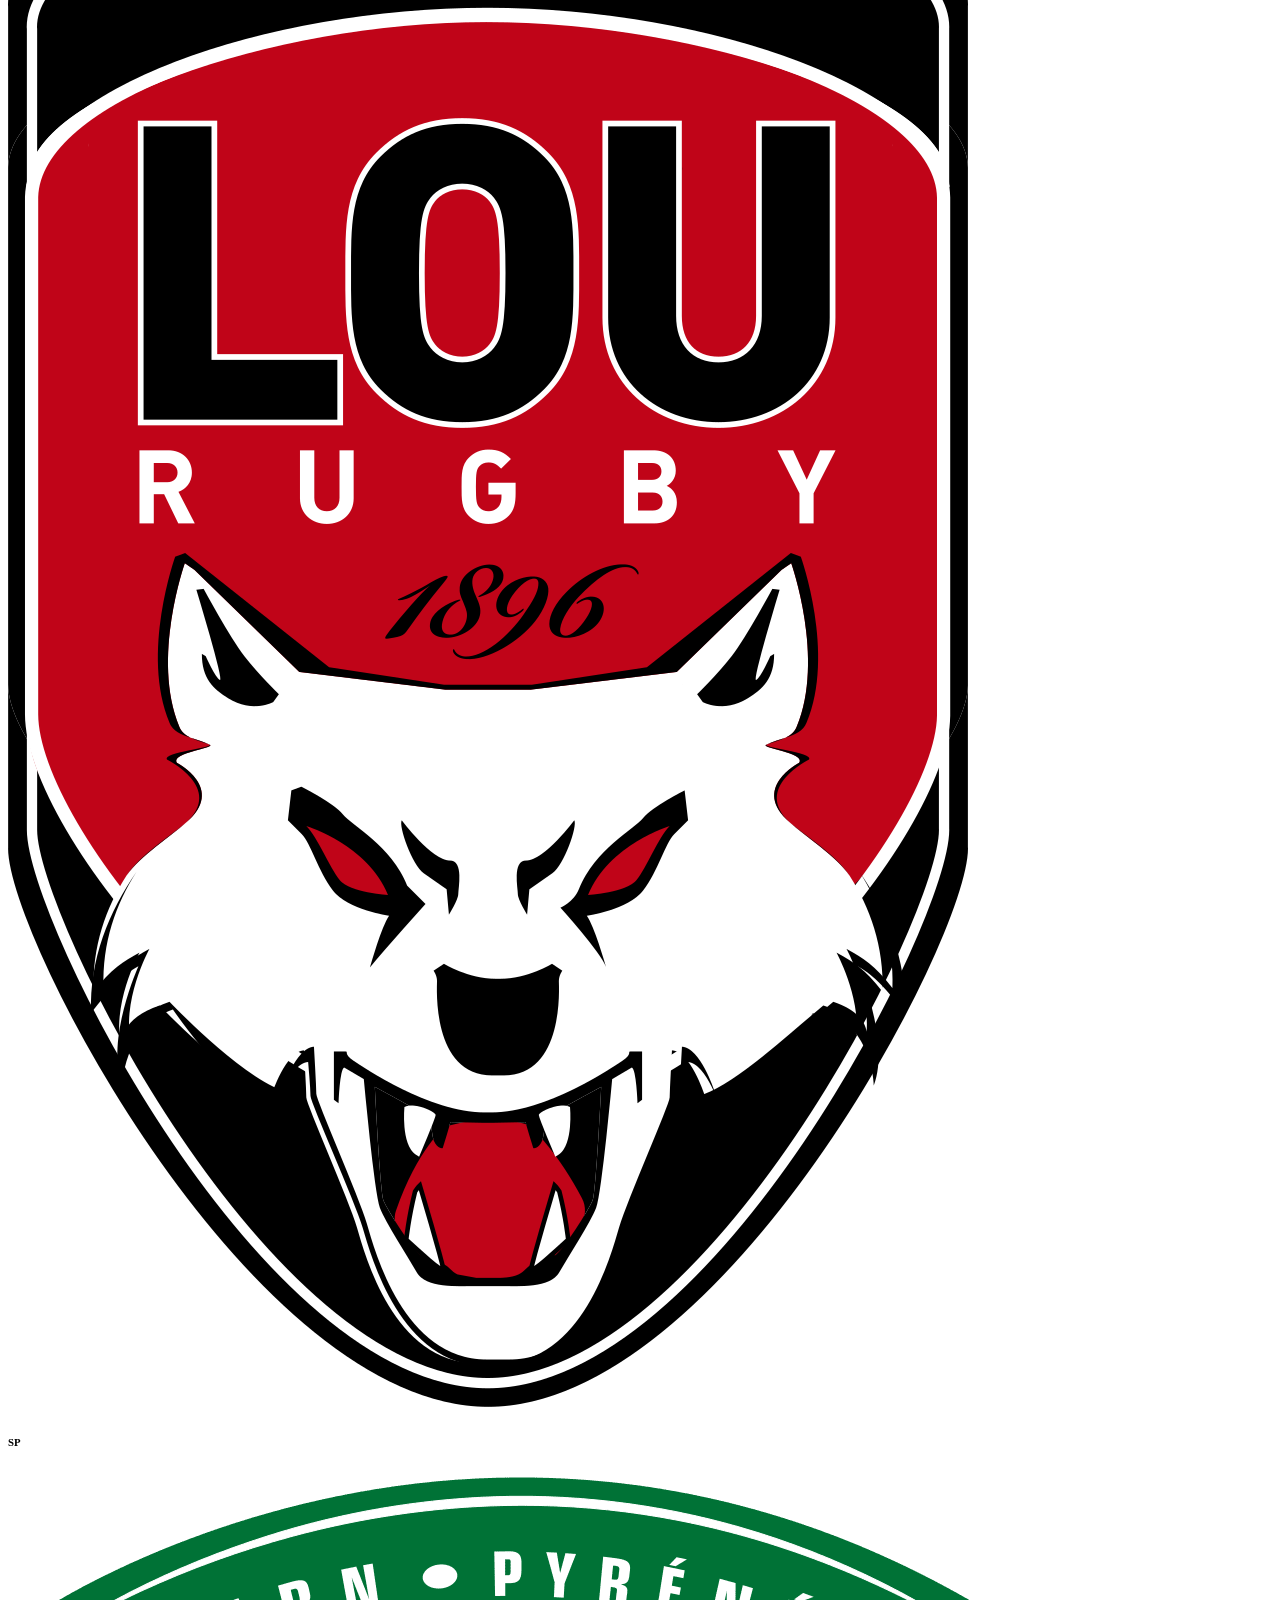
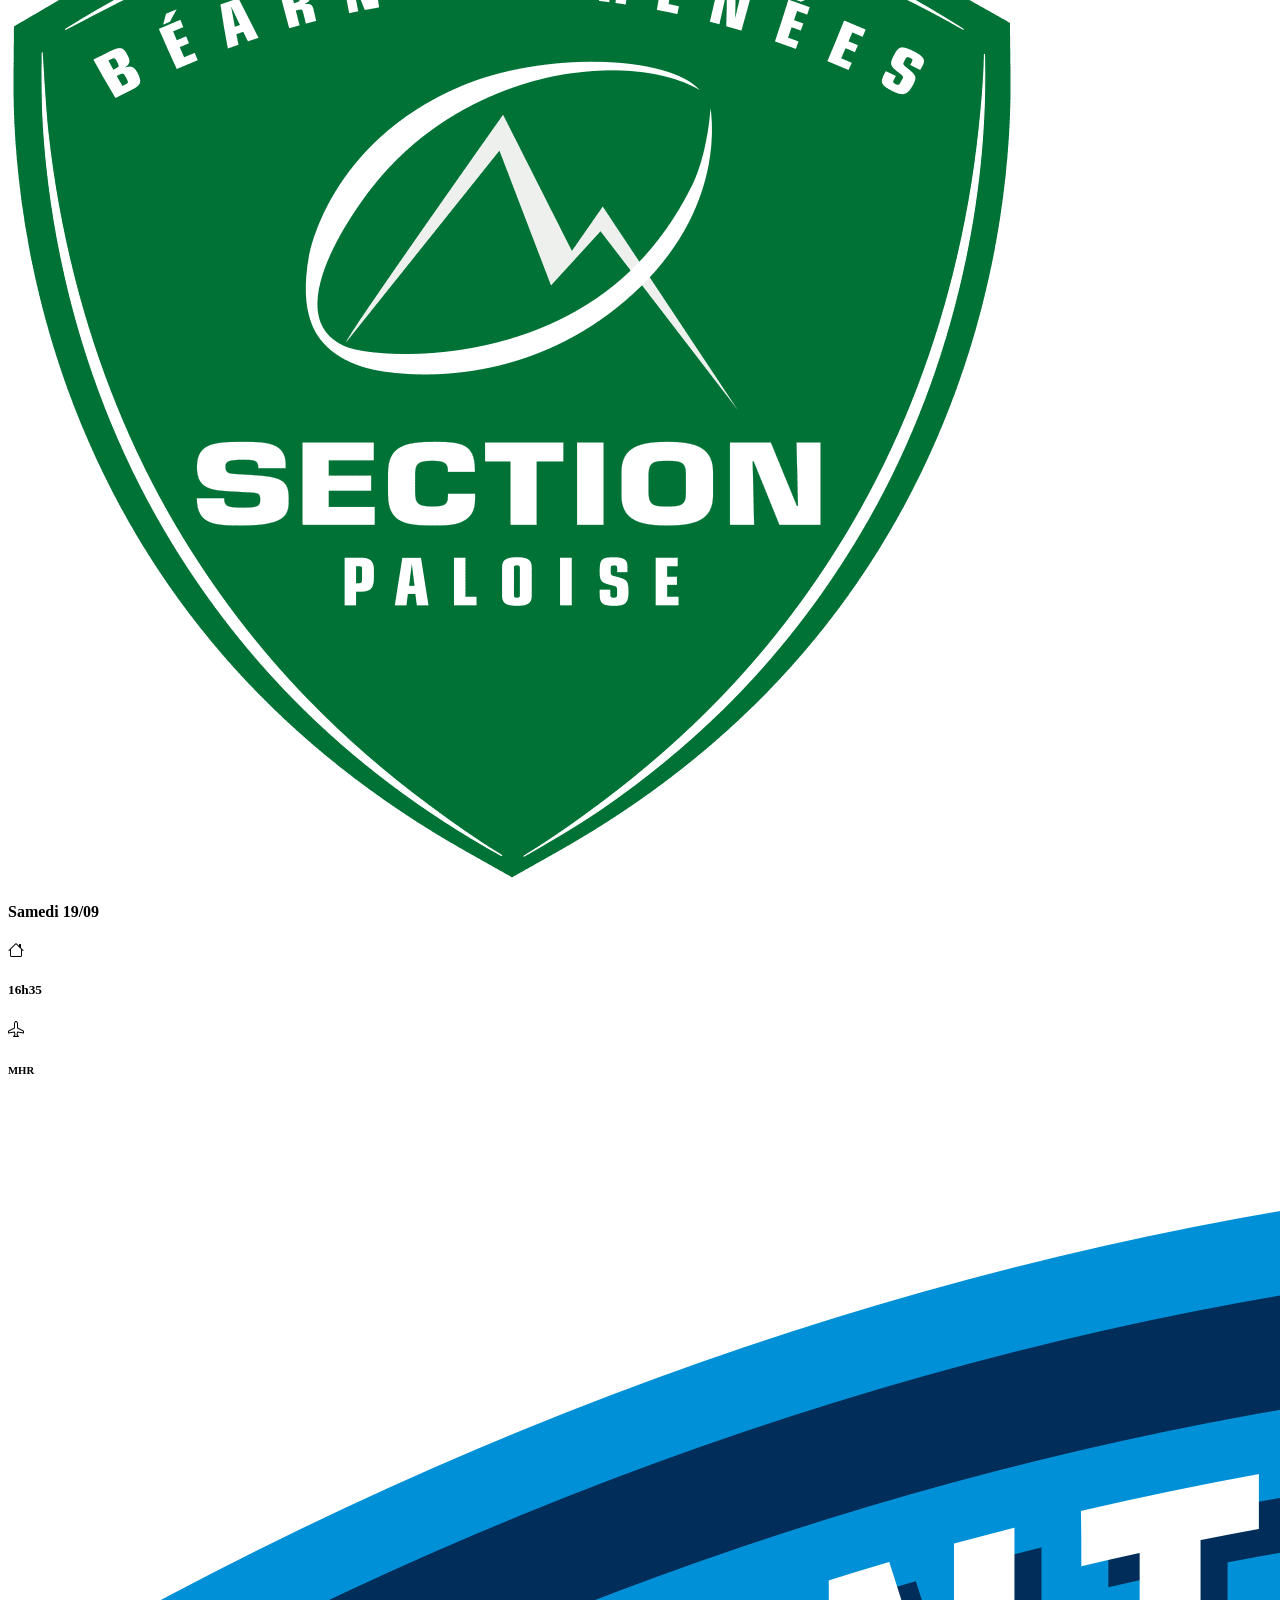
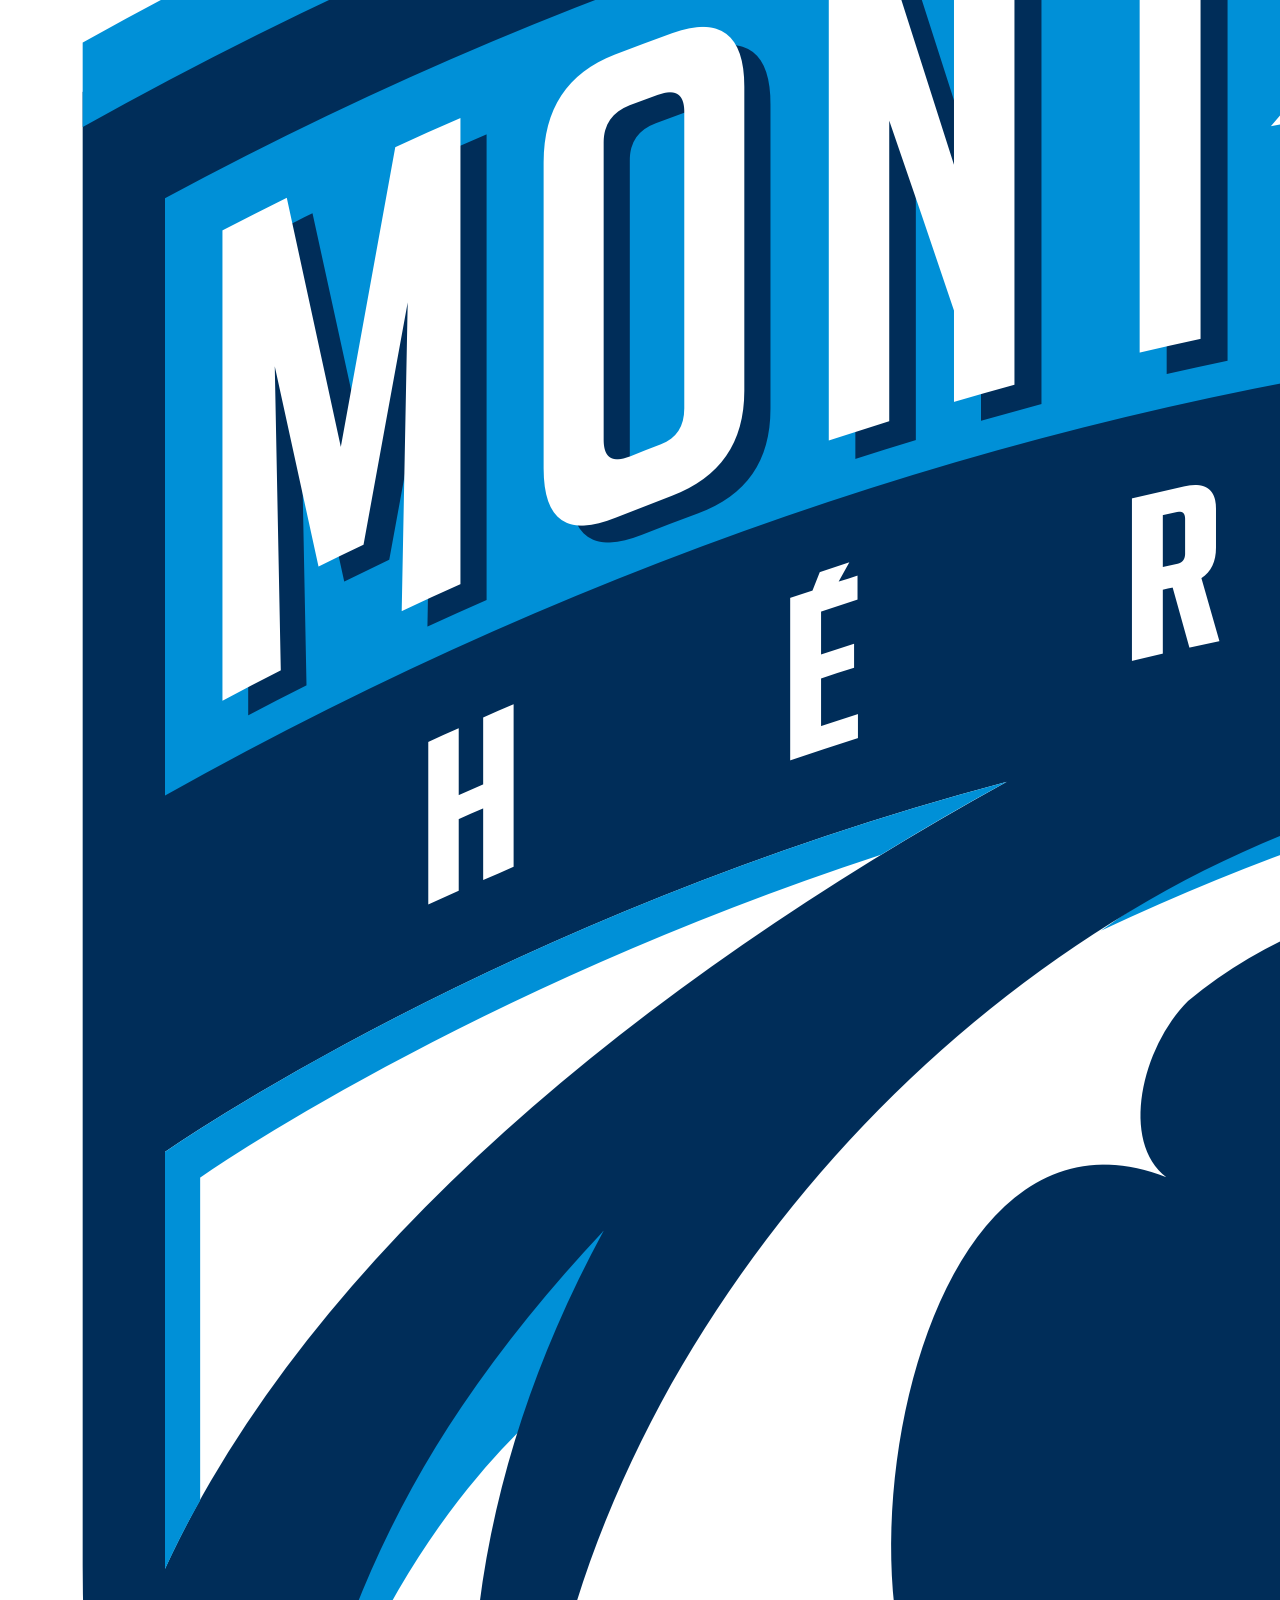
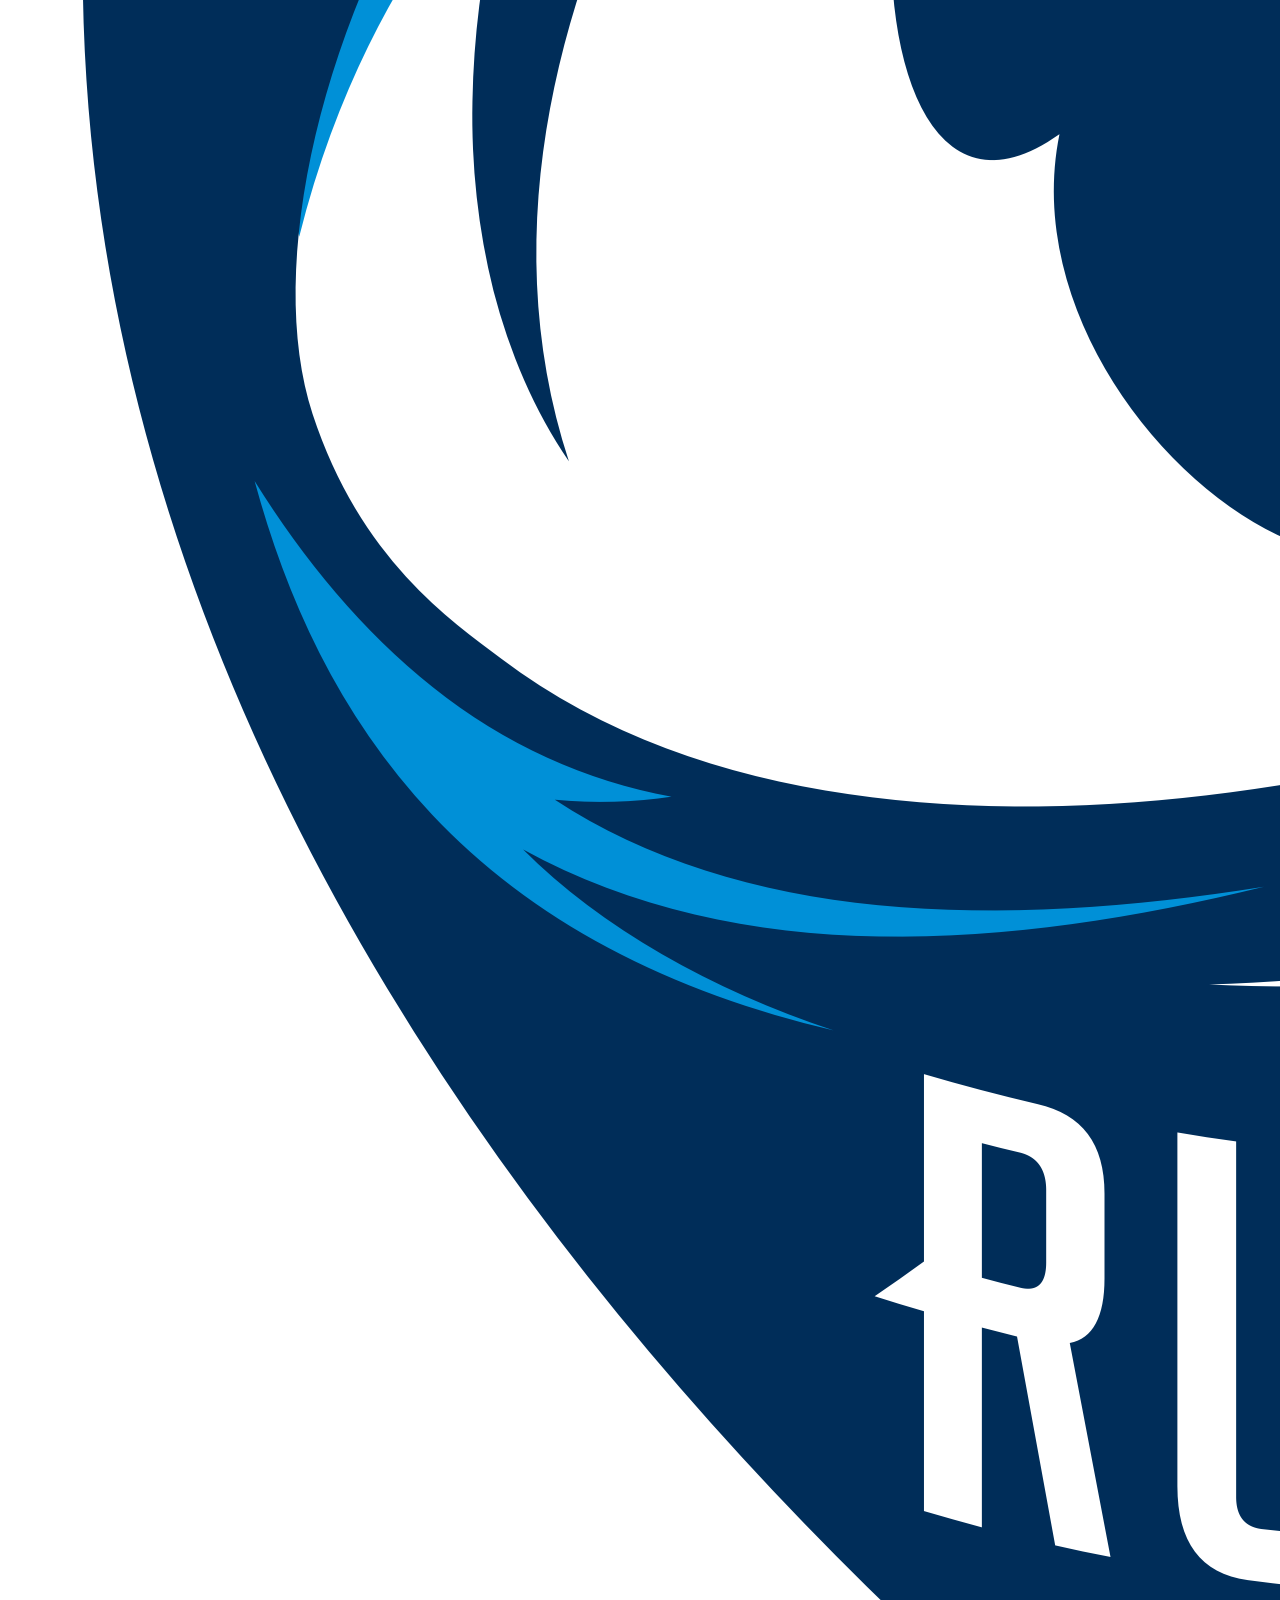
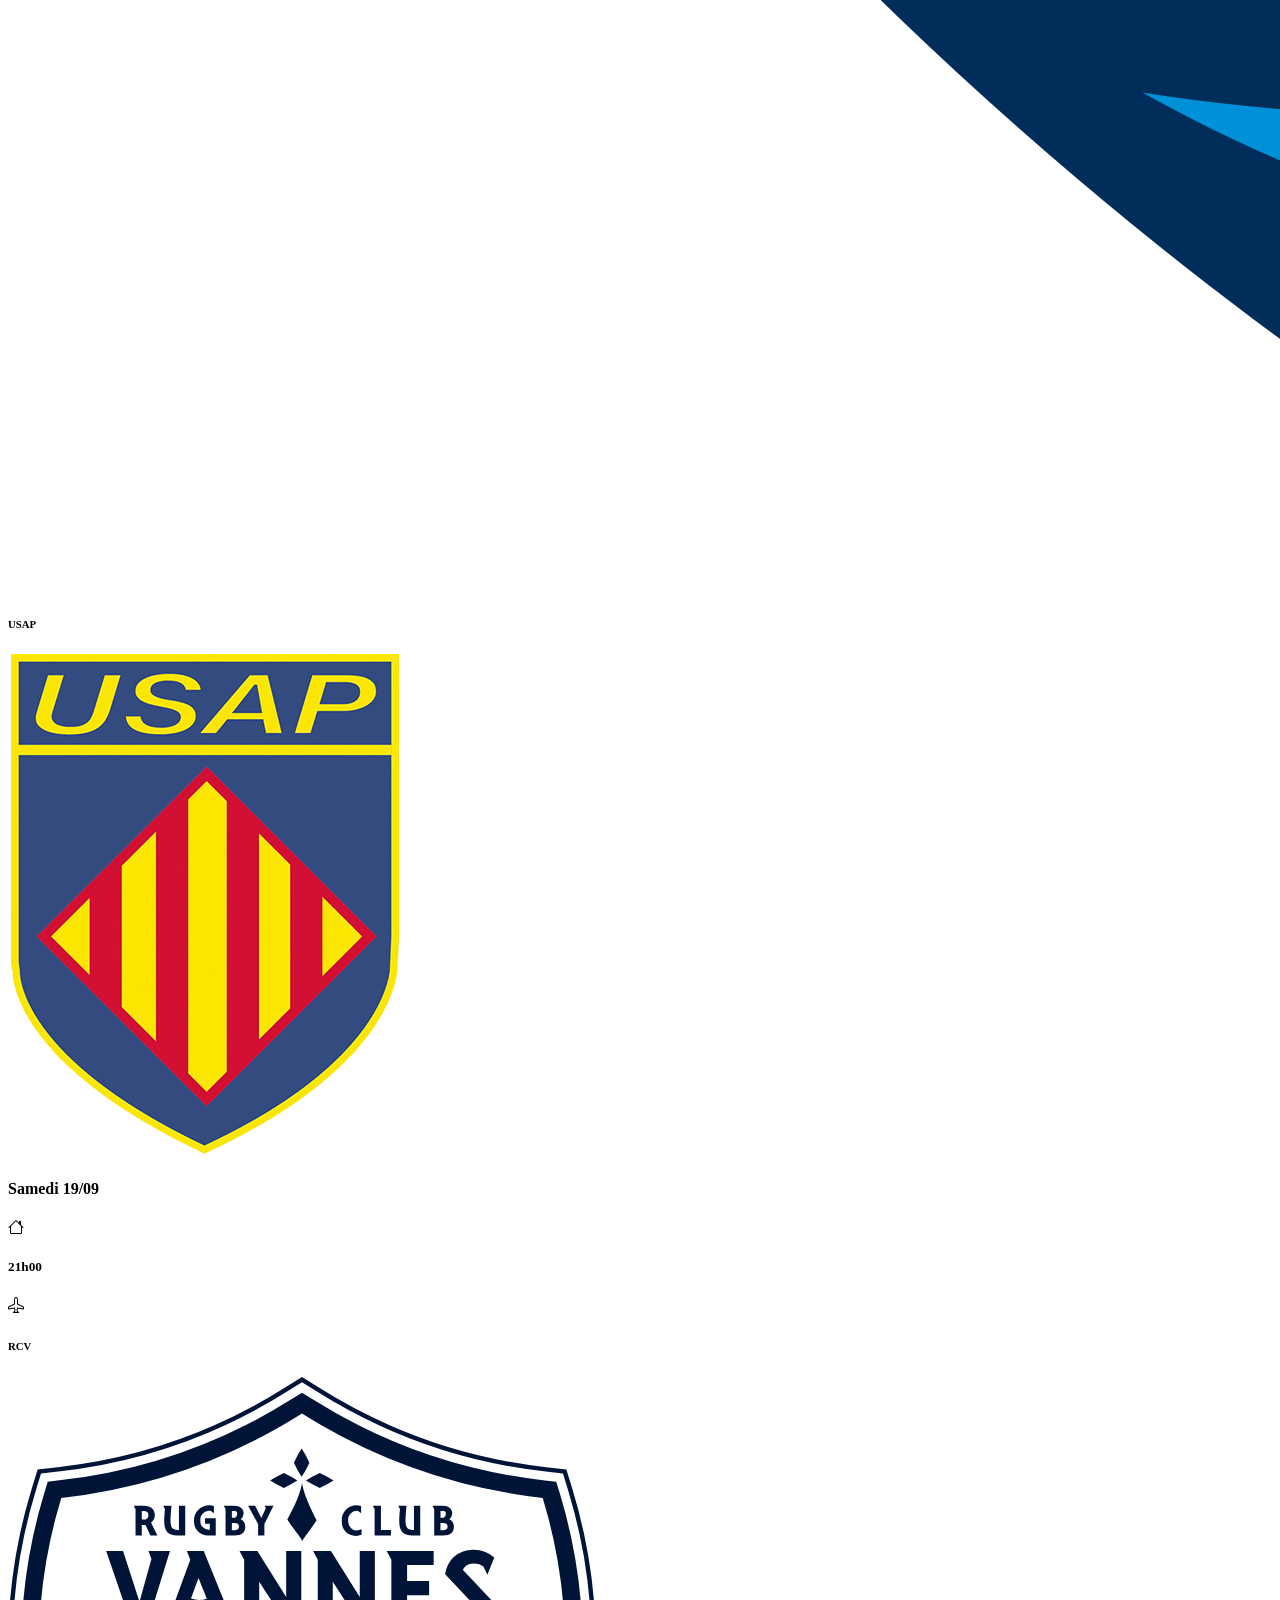
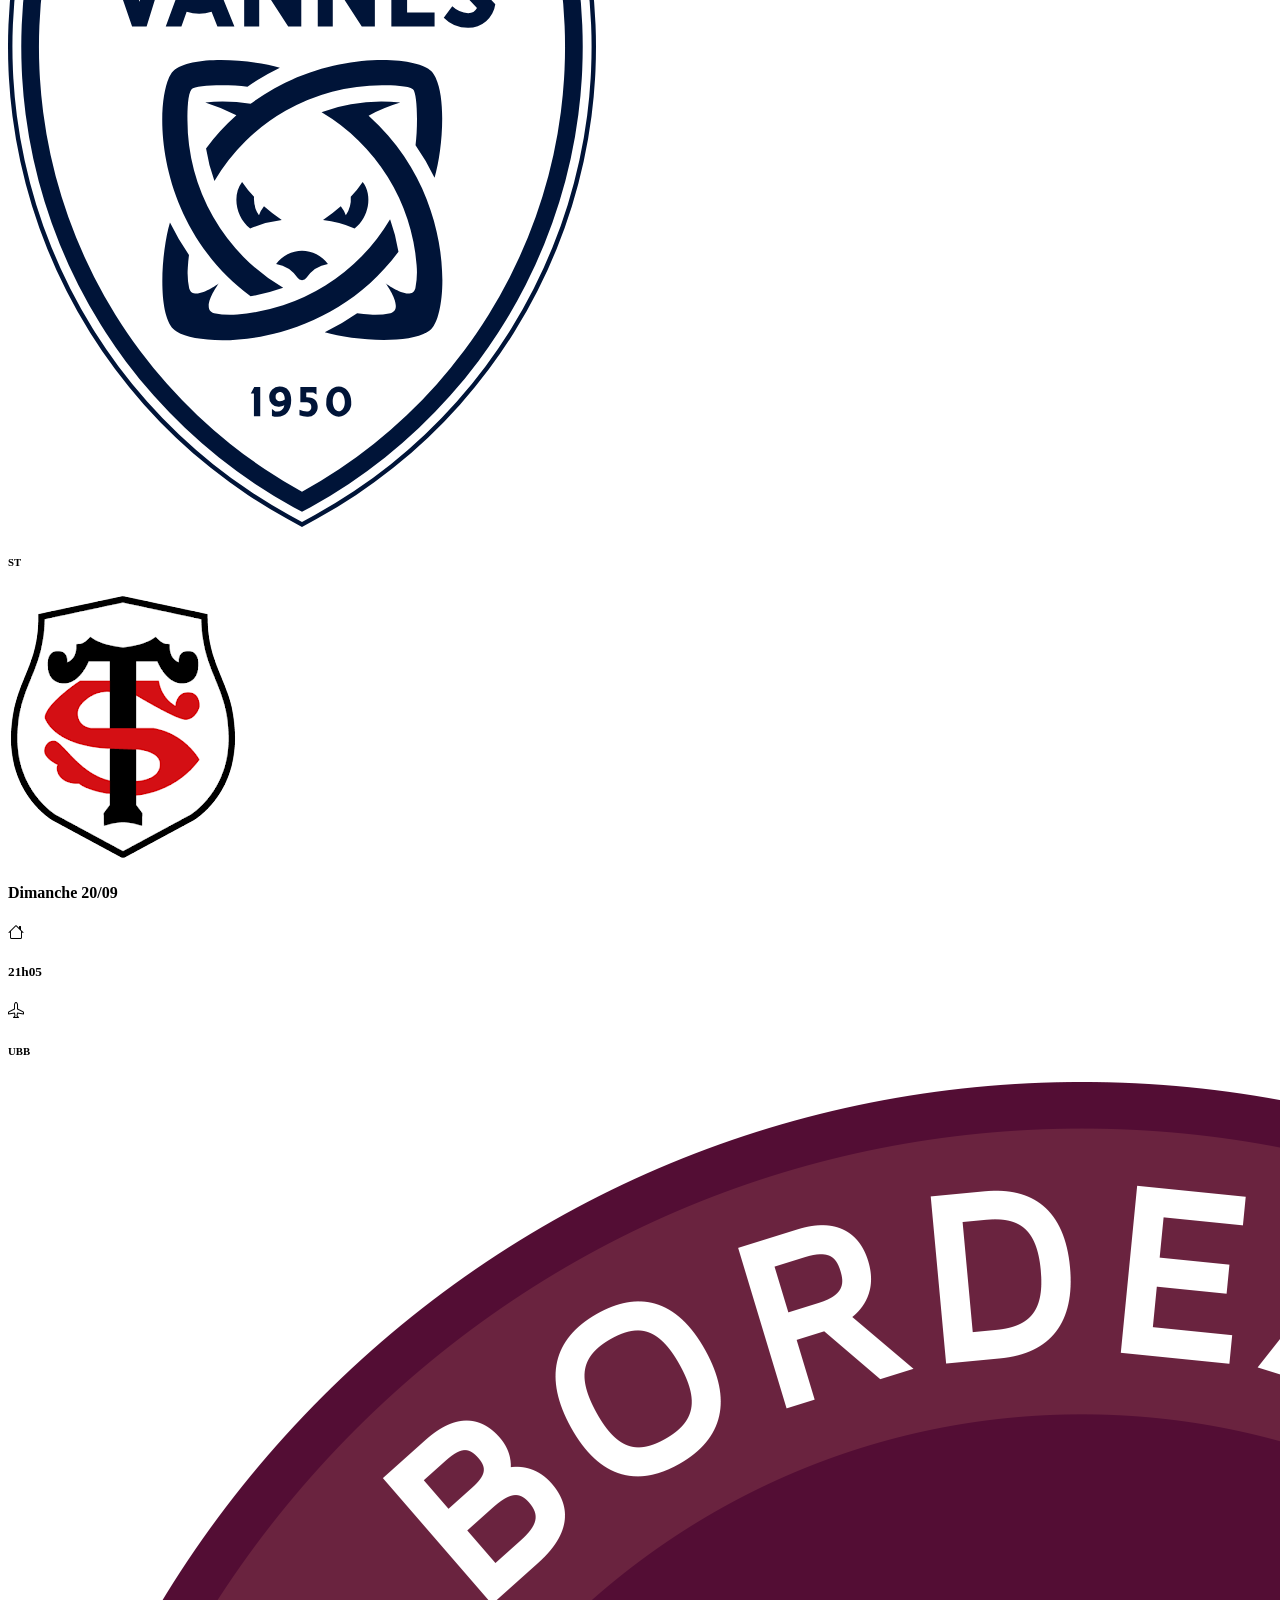
==== commit fd45d4fb: "reorganise folders and edit files accordingly" ====
--- a/Index.html
+++ b/Index.html
@@ -3,28 +3,36 @@
 <head>
     <meta charset="UTF-8">
     <meta name="viewport" content="width=device-width, initial-scale=1.0">
-    <link rel="stylesheet" href="accueil.css">
+    <meta name="description" content="Trouves en un coup d'oeil quels bars diffusent les matchs de Rugby que tu souhaites suivre"
+    <link rel="stylesheet" href="./src/css/accueil.css">
     <link rel="stylesheet" href="https://cdn.jsdelivr.net/npm/bootstrap-icons@1.13.1/font/bootstrap-icons.min.css">
     <link href="https://fonts.googleapis.com/css2?family=Montserrat:wght@400;500;700&display=swap" rel="stylesheet">
-    <script src="main.js" defer></script>
+    <script src="./src/js/accueil.js" defer></script>
+    <script src="./src/js/main.js" defer></script>
     <title>RugbyMeet - Accueil</title>
 </head>
 <body>
     <header>
-        <a href="#" id="logo"><img src="Images/Logo Rugby Meet.png" alt="Logo de RugbyMeet"></a>
+        <a href="#" id="logo"><img src="./src/img/Logo Rugby Meet.png" alt="Logo de Rugby-Meet"></a>
+        <button id="burger" aria-label="Ouvrir le menu" aria-expanded="false" aria-controls="nav1">
+            <span></span>
+            <span></span>
+            <span></span>
+        </button>
         <nav aria-label="Navigation Principale" id="nav1">
-            <a href="Index.html">ACCUEIL</a>
-            <a href="Calendar.html">CALENDRIER</a>
-            <a href="Bar.html">BAR</a>
-            <a href="About-us.html">A PROPOS</a>
+            <a href="index.html">ACCUEIL</a>
+            <a href="./src/html/calendar.html">CALENDRIER</a>
+            <a href="./src/html/bar.html">BAR</a>
+            <a href="./src/html/about-us.html">A PROPOS</a>
+            <a href="./src/html/profil.html" id="nav-profil-mobile">PROFIL</a>
         </nav>
         <input type="search" id="searchBar" name="q" placeholder="🔍Recherches">
-        <a href="profil.html"><button id="profil">PROFIL</button></a>
+        <a href="./src/html/profil.html"><button id="profil">PROFIL</button></a>
     </header>
     
     <main>
         <section id="banner">
-            <img src="Images/fan-zone-sport_1.png" alt="Home-banner of Rugby Meet">
+            <img src="./src/img/fan-zone-sport_1.png" alt="Bannière de Rugby-meet">
         </section>
         <section id="titles">
             <h1>LES MATCHS</h1>
@@ -47,11 +55,11 @@
                     <div class="match-teams">
                         <div class="home-team">
                             <h6>AB</h6>
-                            <img src="Images/Logos/Logo_Aviron_Bayonnais_Rugby_-_2022.svg" alt="logo aviron bayonnais">
+                            <img src="./src/img/Logos/Logo_Aviron_Bayonnais_Rugby_-_2022.svg" alt="logo aviron bayonnais">
                         </div>
                         <div class="away-team">
                             <h6>RCT</h6>
-                            <img src="Images/Logos/Logo RCT.png" alt="logo RC Toulon">
+                            <img src="./src/img/Logos/Logo RCT.png" alt="logo RC Toulon">
                         </div>
                     </div>
                 </div>
@@ -65,10 +73,10 @@
             <a href="#"><i class="bi bi-reddit"></i></a>
             <a href="#"><i class="bi bi-facebook"></i></a>
         </div>
-        <div id="footer-logo"><img src="Images/Logo Rugby Meet.png" alt="Logo de RugbyMeet"></div>
+        <div id="footer-logo"><img src="./src/img/Logo Rugby Meet.png" alt="Logo de Rugby-Meet"></div>
         <nav aria-label="navigation secondaire" id="nav2">
-            <a href="Contact.html">Contact</a>
-            <a href="Mentions-légales.html">Mentions légales</a>
+            <a href="./src/html/contact.html">Contact</a>
+            <a href="./src/html/mentions-légales.html">Mentions légales</a>
         </nav>
         <div class="lang-flags">🇫🇷 🇬🇧 🇪🇸 🇮🇹</div>
     </footer>
--- a/src/css/accueil.css
+++ b/src/css/accueil.css
@@ -0,0 +1,407 @@
+@import url(style.css);
+
+body {
+    margin: 0;
+    padding: 0;
+    background-color: var(--secondary-color-LR-ST);
+    padding-top: var(--header-height);
+}
+
+header {
+    background-color: var(--primary-color-LR);
+    display: flex;
+    justify-content: space-around;
+    align-items: center;
+    height: var(--header-height);
+    gap: 15px;
+    position: fixed;
+    top: 0;
+    left: 0;
+    z-index: 1000;
+    width: 100%;
+    a {
+        text-decoration: none;
+        color: var(--secondary-color-LR-ST);
+    }
+}
+
+#nav1 {
+    display: flex;
+    align-items: center;
+    justify-content: space-around;
+    width: max-content;
+    height: 50px;
+    border: solid 2px var(--secondary-color-LR-ST);
+    box-sizing: border-box;
+
+    a {
+        position: relative;
+        display: flex;
+        align-items: center;
+        justify-content: center;
+        height: 100%;
+        padding: 0 12px; 
+        font-family: var(--title-font);
+        font-weight: bold;
+        text-decoration: none;
+        color: var(--secondary-color-LR-ST);
+        width: max-content;
+        transition: color 0.2s ease;
+
+        &:hover {
+        color: #f2f2f2;
+        }
+
+        /* Le séparateur de 35px */
+        &:not(:last-of-type):not(:nth-last-of-type(2))::after {
+            content: "";
+            position: absolute;
+            right: 0;  
+            width: 2px;
+            height: 35px;
+            background-color: var(--secondary-color-LR-ST);
+        }
+    }
+}
+
+#burger {
+    display: none;
+}
+
+#nav1 #nav-profil-mobile {
+    display: none;
+}
+
+#logo, #footer-logo {
+    height: 56px;
+    img {
+        height: 56px;
+    }
+}
+
+
+#profil {
+    background-color: var(--secondary-color-LR-ST);
+    color: var(--tertiary-color-LR-ST);
+    border-radius: 10px;
+    width: 84px;
+    height: 25px;
+    font-size: 1em;
+    font-family: var(--title-font);
+    border-style: none;
+}
+
+#profil:hover {
+    background-color: var(--tertiary-color-LR-ST);
+    color: var(--secondary-color-LR-ST);
+}
+
+#searchBar {
+    flex: 1;
+    min-width: 0;
+    max-width: 400px;
+    height: 35px;
+    border-radius: 10px;
+    border: solid 1px var(--secondary-color-LR-ST-contrasted);
+}
+
+main {
+    display: flex;
+    align-items: center;
+    flex-direction: column;
+}
+
+#banner {
+    width: 100%;
+    height: 270px;
+    overflow: hidden;
+    position: relative;
+
+    img {
+        width: 100%;
+        height: 100%;
+        object-fit: cover; /* Conserve le ratio sans déformer l'image */
+        object-position: center; /* Ajuste selon la zone importante (ex: center top) */
+    }
+}
+
+#titles {
+    width: 100%;
+    text-align: center;
+    color: var(--primary-color-LR);
+    font-family: var(--title-font);
+    h2 {
+        background-color: var(--secondary-color-LR-ST-contrasted);
+        font-weight: 500;
+    }
+}
+
+
+h3 {
+    color: var(--primary-color-LR);
+    border-bottom: solid 1px var(--primary-color-LR);
+    align-self: start;
+    width: 150px;
+    margin-left: 40px;
+    padding-bottom: 5px;
+    font-family: var(--title-font);
+}
+
+#matchCards {
+    display: flex;
+    flex-flow: wrap;
+    justify-content: space-around ;
+    align-items: center;
+}
+
+.cards {
+    width: 220px;
+    min-height: 160px; /* Hauteur minimale */
+    background-color: var(--primary-color-LR);
+    margin-bottom: 20px;
+    display: flex;
+    flex-flow: column;
+}
+
+h4, h5, h6 {
+    margin: 0;
+    font-family: var(--title-font);
+}
+
+.topCard {
+    display: flex;
+    background-color: var(--secondary-color-LR-ST-contrasted);
+    color: var(--primary-color-LR);
+    font-weight: lighter;
+    height: 25px;
+    justify-content: center;
+    align-items: center;
+}
+
+.home-date-away {
+    display: flex;
+    justify-content: space-between;
+    align-items: center;
+    padding: 5px 20px; /* Augmente le padding horizontal */
+    border-bottom: 2px solid var(--secondary-color-LR-ST);
+}
+
+.home-date-away i {
+    font-size: 1.2em; /* Taille des icônes */
+    color: var(--secondary-color-LR-ST); /* Couleur des icônes */
+}
+
+.home-date-away h5 {
+    margin: 0; /* Supprime les marges par défaut */
+    font-size: 1em;
+}
+
+.match-teams {
+    display: flex;
+    justify-content: space-around;
+    position: relative;
+    margin-top: 10px;
+}
+
+.match-teams::before {
+    content: "";
+    position: absolute;
+    left: 50%;
+    top: 0;
+    bottom: 0;
+    width: 2px;
+    background: var(--secondary-color-LR-ST);
+    transform: translateX(-50%);
+}
+
+.home-team, .away-team {
+    display: flex;
+    flex-direction: column;
+    align-items: center;
+    padding: 0;
+    margin: 0;
+}
+
+.home-team {
+  border-right: none; /* Supprime l'ancienne bordure */
+  margin-left: 0;
+}
+
+h6 {
+    margin-bottom: 5px;
+}
+
+.home-team img, .away-team img {
+    height: 60px;
+    width: auto; 
+    object-fit: contain; 
+    margin: auto;
+}
+
+/* footer {
+    background-color: var(--primary-color-LR);
+    height: 60px;
+    display: grid;
+    grid-template-columns: 3fr 1fr 2fr 1fr;
+    align-items: center;
+    justify-items: center;
+} */
+
+footer {
+    background-color: var(--primary-color-LR);
+    display: grid;
+    grid-template-columns: 3fr 1fr 2fr 1fr;
+    align-items: center;
+    justify-items: center;
+    gap: 10px;
+    padding: 10px;
+    box-sizing: border-box;
+    width: 100%;
+}
+
+#RS {
+    display: flex;
+    gap: 15px;
+    a {
+        color: var(--secondary-color-LR-ST);
+        font-size: large;
+    }
+}
+
+#footer-logo {
+    justify-self: center;
+    padding-inline: 40px;
+}
+
+.lang-flags {
+    display: flex;
+}
+
+#nav2 {
+    display: flex;
+    text-align: center;
+    align-items: center;
+}
+
+#nav2 a {
+    text-decoration: none;
+    color: var(--secondary-color-LR-ST);
+    font-family: var(--title-font);
+    font-weight: 600;
+    transition: color 0.2s ease;
+    margin-inline: 10px;
+    padding-inline: 10px;
+    &:hover {
+      color: #f2f2f2;
+    }
+}
+
+/* Tablette : footer sur 2 lignes */
+@media (max-width: 1150px) {
+    #searchBar {
+        max-width: 300px;
+    }
+
+    #nav1 a {
+        padding: 0 8px;   /* au lieu de 12px */
+    }
+    footer {
+        grid-template-columns: 1fr 1fr;
+    }
+}
+
+/* Smartphone : footer empilé verticalement */
+@media (max-width: 860px) {
+    #banner {
+        height: 200px;
+    }
+    #profil {
+        display: none;
+    }
+
+    #burger {
+        display: flex;
+        flex-direction: column;
+        justify-content: center;
+        gap: 5px;
+        width: 40px;
+        height: 40px;
+        padding: 7px;
+        margin-right: 10px;
+        background: none;
+        border: none;
+        cursor: pointer;
+        z-index: 1;
+        order: 1;
+    }
+
+    #burger span {
+        display: block;
+        width: 100%;
+        height: 3px;
+        background-color: var(--secondary-color-LR-ST);
+        border-radius: 2px;
+        transition: transform 0.3s ease, opacity 0.3s ease;
+    }
+
+    /* Animation croix quand le menu est ouvert (classe .open posée par le JS) */
+    #burger.open span:nth-child(1) {
+        transform: translateY(8px) rotate(45deg);
+    }
+    #burger.open span:nth-child(2) {
+        opacity: 0;
+    }
+    #burger.open span:nth-child(3) {
+        transform: translateY(-8px) rotate(-45deg);
+    }
+
+    #searchBar {
+        max-width: 400px;
+    }
+
+    #nav1 #nav-profil-mobile {
+        display: flex;
+        font-weight: 500;
+    }
+
+    #nav1 {
+        position: fixed;
+        top: 60px;
+        left: 0;
+        width: 100%;
+        height: 0;
+        overflow: hidden;
+        flex-direction: column;
+        justify-content: flex-start;
+        border: none;
+        background-color: var(--primary-color-LR);
+        transition: height 0.3s ease;
+    }
+
+    #nav1.open {
+        height: 300px; /* 5 liens × 60px, ajuste si besoin */
+    }
+
+    #nav1 a {
+        width: 100%;
+        padding: 15px 0;
+        border-bottom: 1px solid var(--secondary-color-LR-ST);
+    }
+
+    /* Le séparateur vertical n'a pas de sens en vertical */
+    #nav1 a:not(:last-of-type)::after {
+        display: none;
+    }
+    /* .lang-flags {
+        display: none;
+    } */
+    footer {
+        grid-template-columns: 1fr; /* empile les blocs au lieu de display:flex */
+        gap: 15px;
+        height: auto;           /* la hauteur fixe de 60px écrase le contenu ! */
+        padding: 20px;
+    }
+    #footer-logo {
+        padding-inline: 0;
+    }
+}
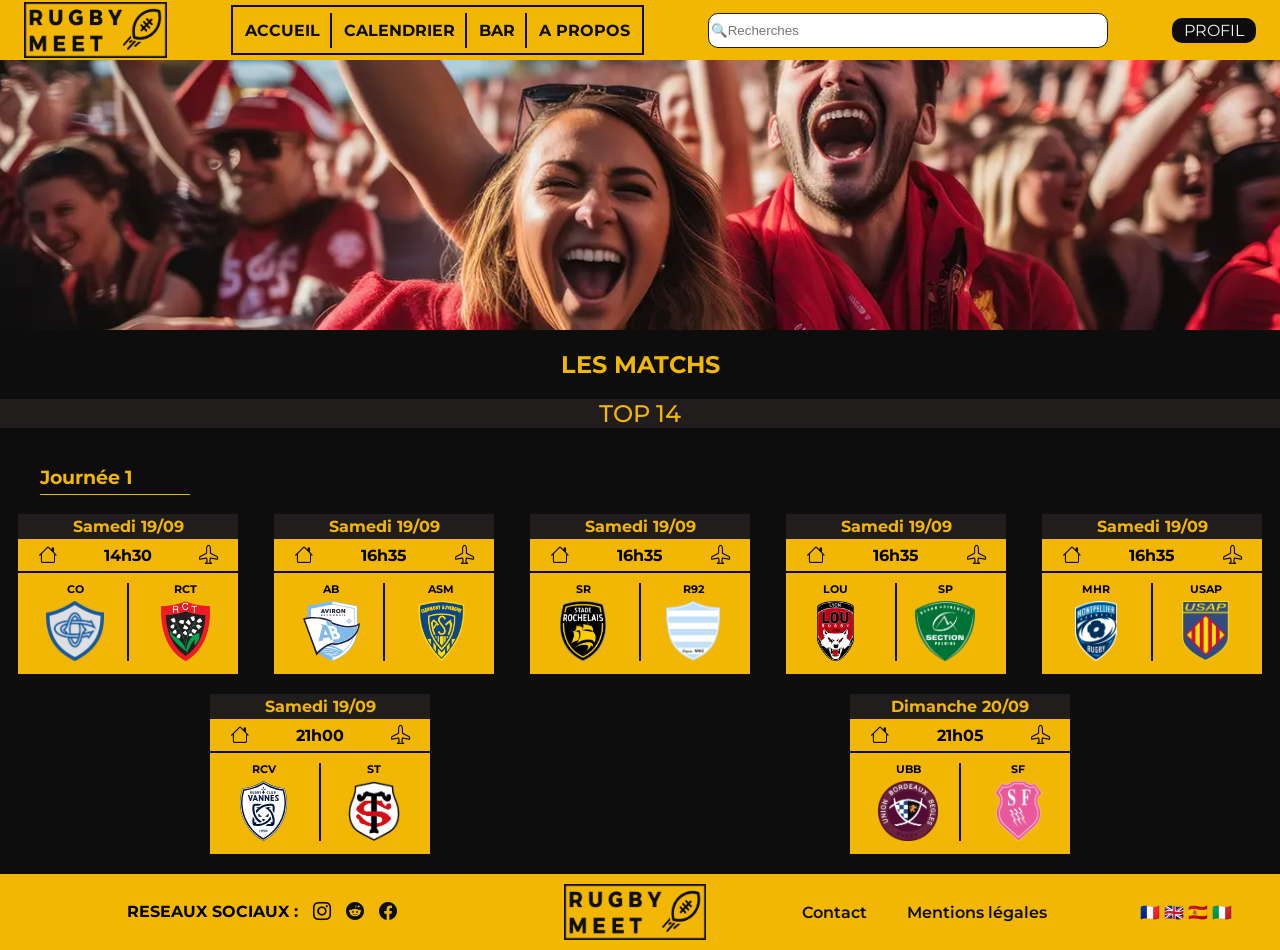
==== commit 26e3c903: "edit" ====
--- a/Index.html
+++ b/Index.html
@@ -3,7 +3,7 @@
 <head>
     <meta charset="UTF-8">
     <meta name="viewport" content="width=device-width, initial-scale=1.0">
-    <meta name="description" content="Trouves en un coup d'oeil quels bars diffusent les matchs de Rugby que tu souhaites suivre"
+    <meta name="description" content="Trouves en un coup d'oeil quels bars diffusent les matchs de Rugby que tu souhaites suivre">
     <link rel="stylesheet" href="./src/css/accueil.css">
     <link rel="stylesheet" href="https://cdn.jsdelivr.net/npm/bootstrap-icons@1.13.1/font/bootstrap-icons.min.css">
     <link href="https://fonts.googleapis.com/css2?family=Montserrat:wght@400;500;700&display=swap" rel="stylesheet">
--- a/src/css/accueil.css
+++ b/src/css/accueil.css
@@ -223,8 +223,8 @@
 }
 
 .home-team {
-  border-right: none; /* Supprime l'ancienne bordure */
-  margin-left: 0;
+    border-right: none; /* Supprime l'ancienne bordure */
+    margin-left: 0;
 }
 
 h6 {
@@ -292,7 +292,7 @@
     margin-inline: 10px;
     padding-inline: 10px;
     &:hover {
-      color: #f2f2f2;
+        color: #f2f2f2;
     }
 }
 
